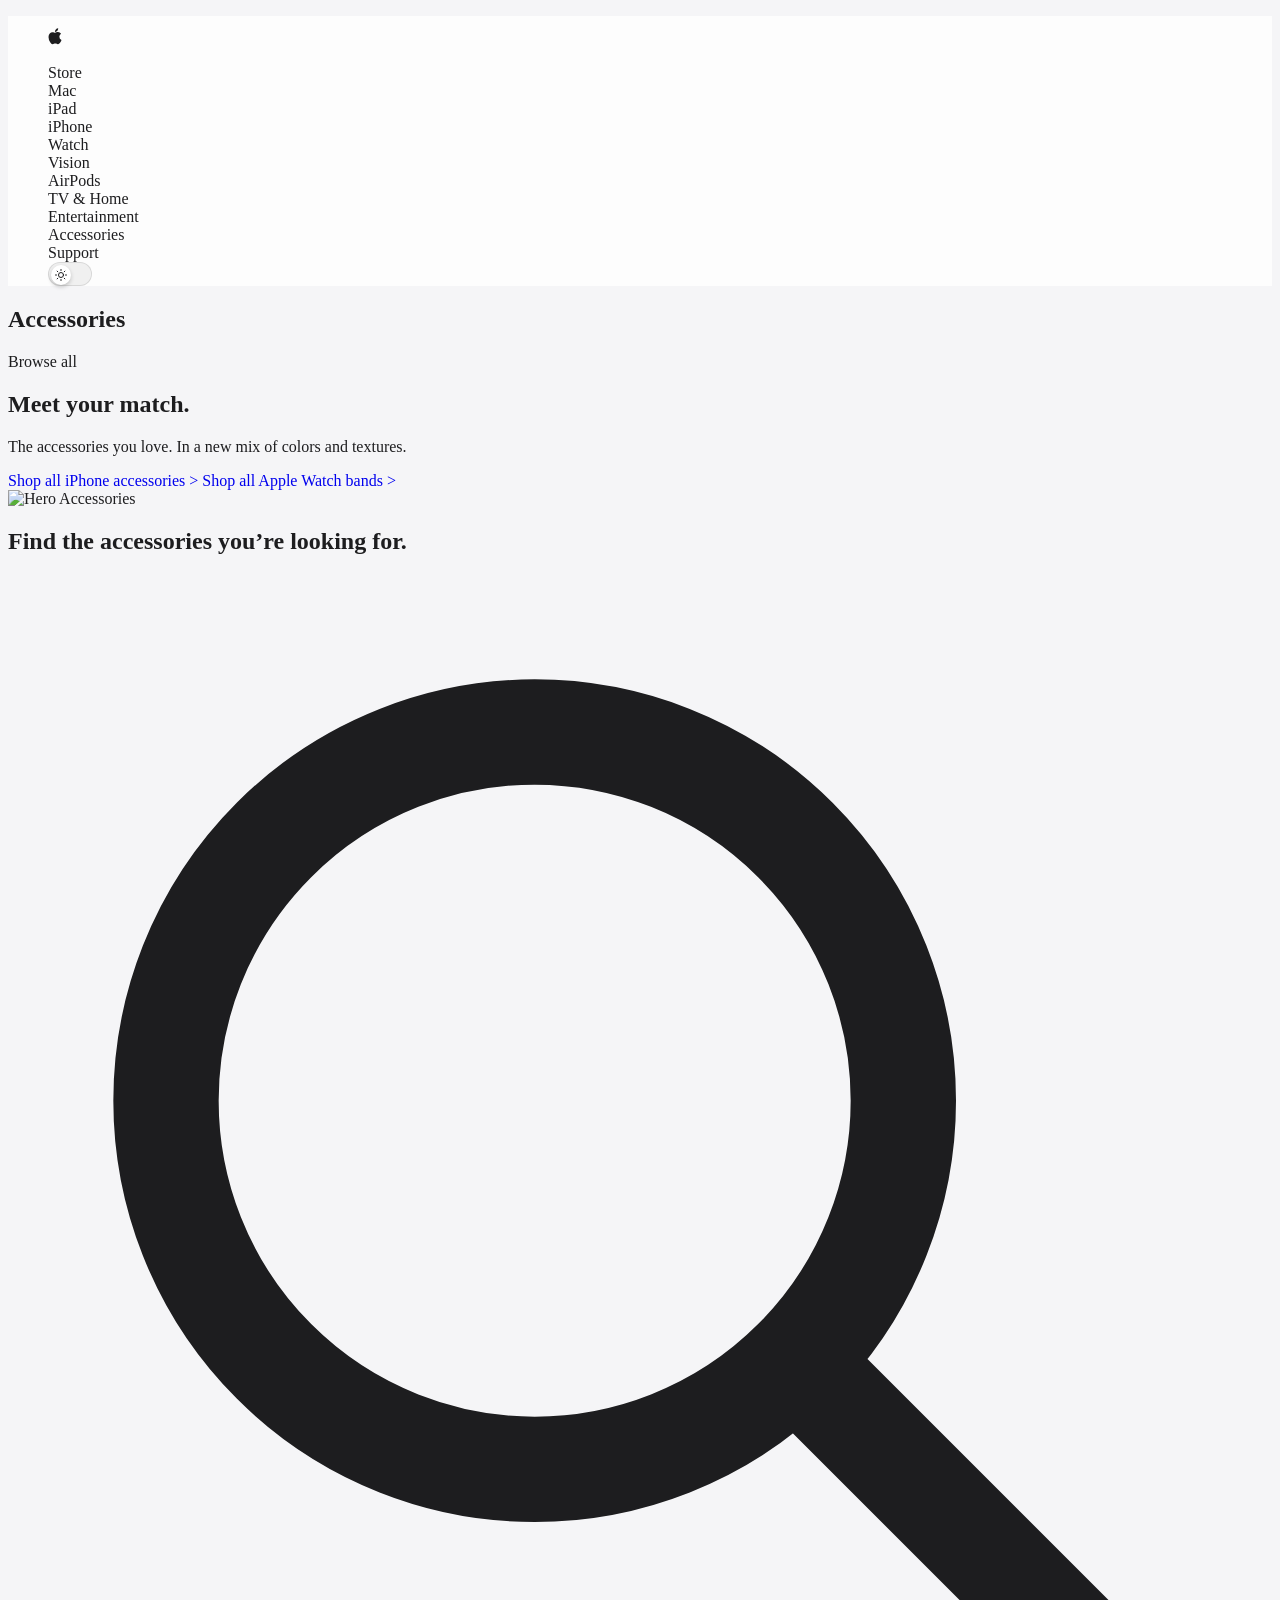
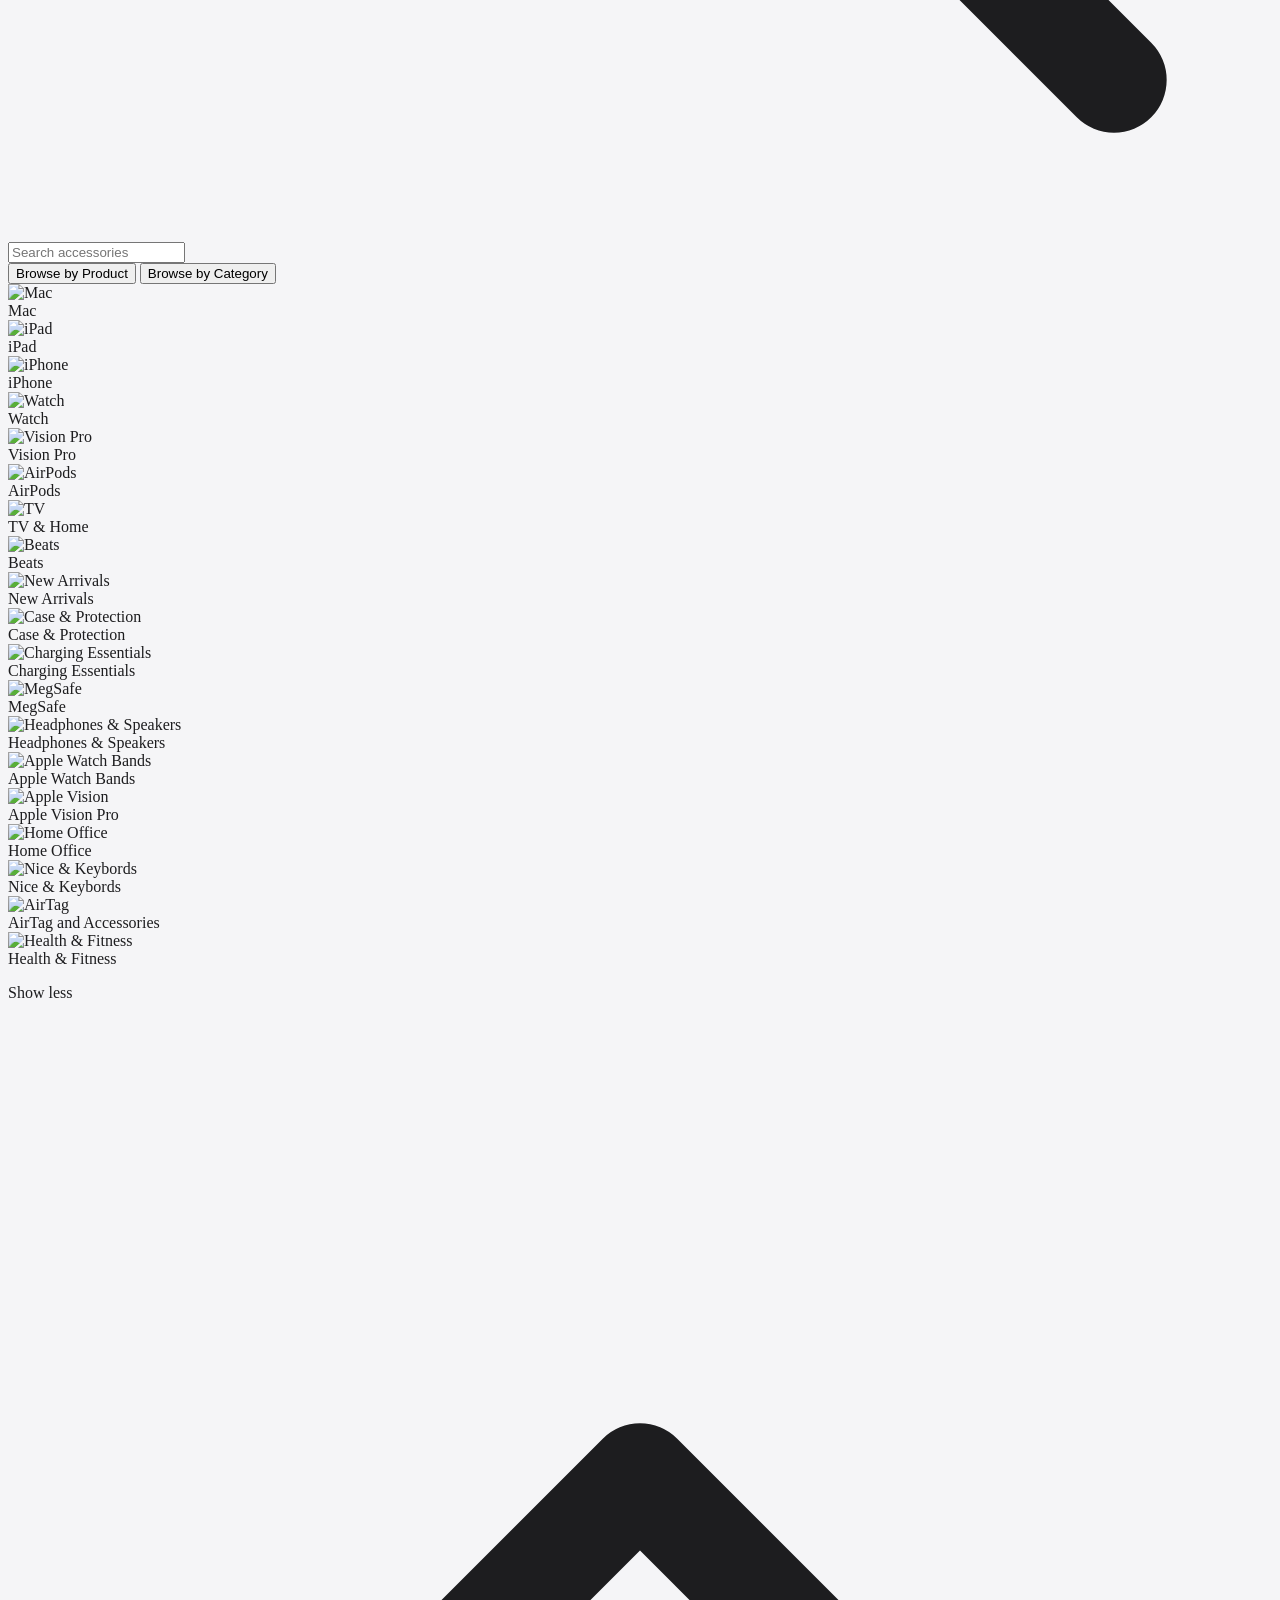
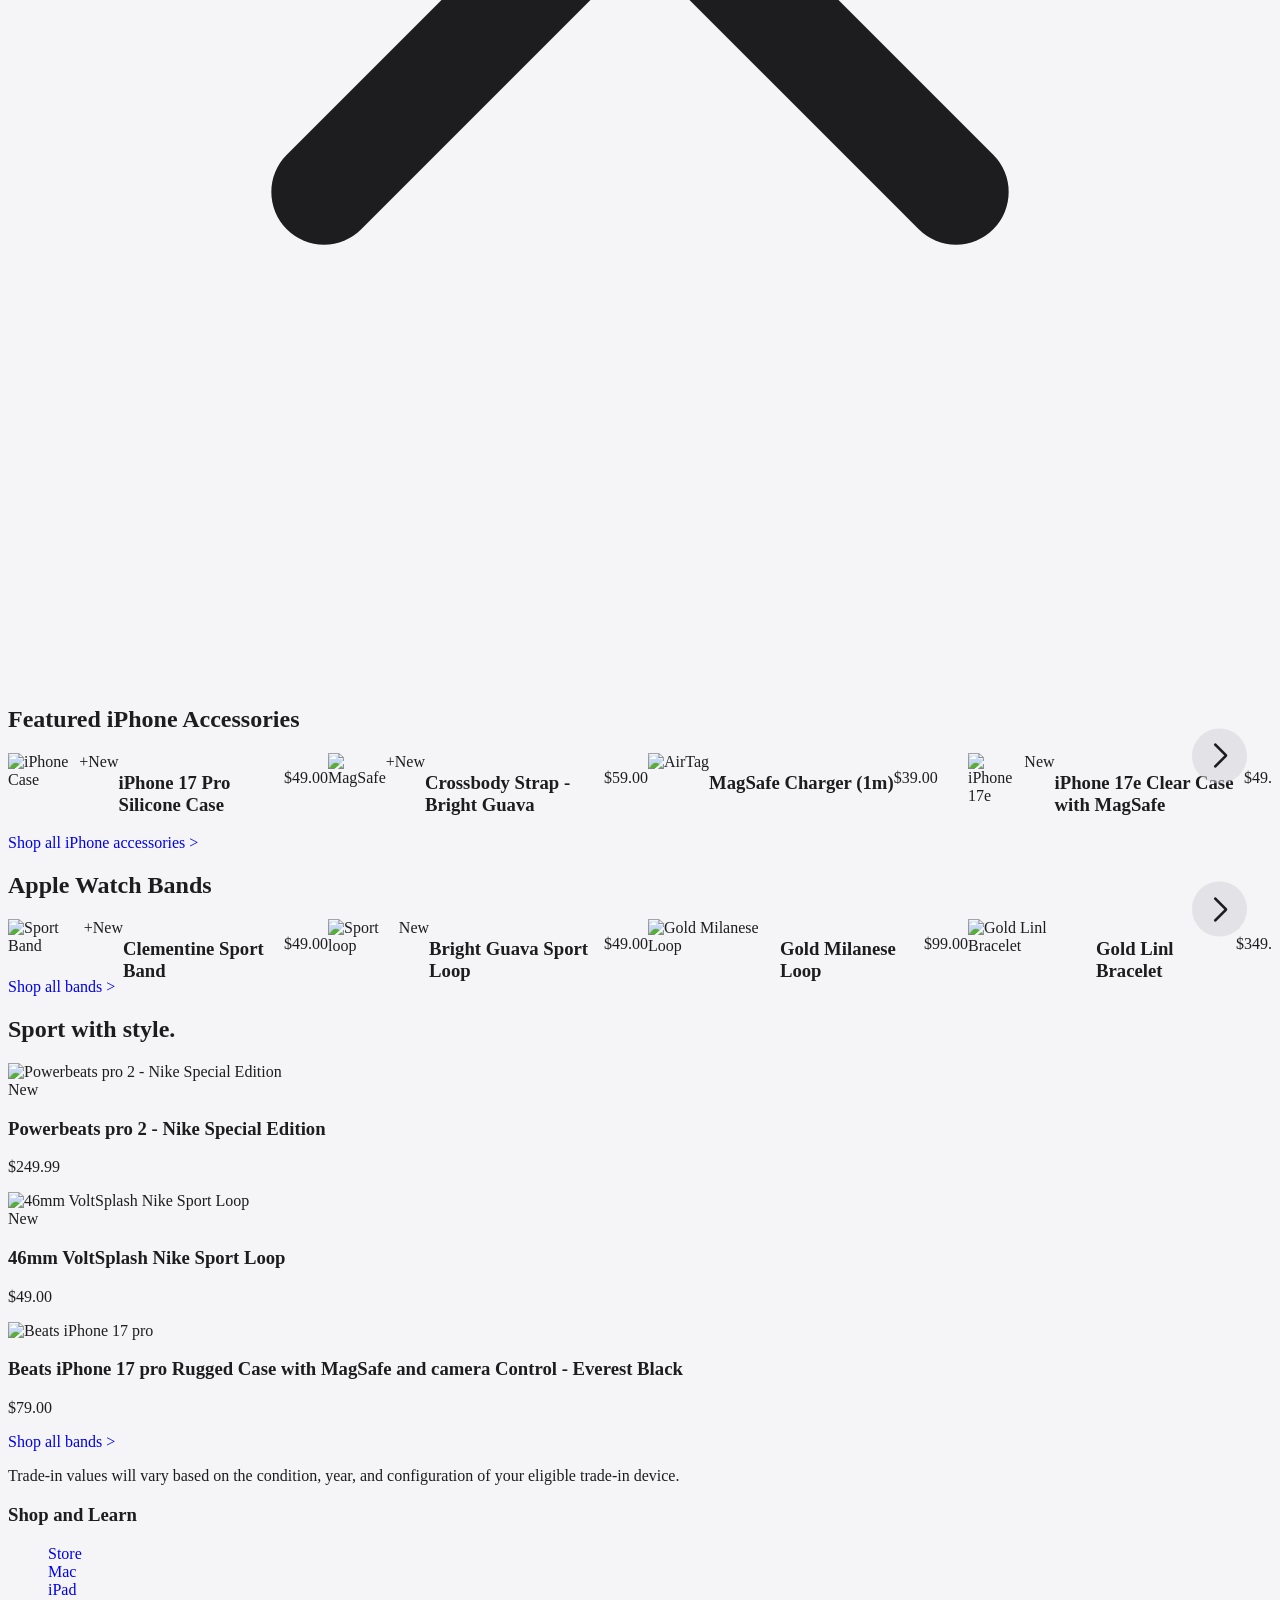
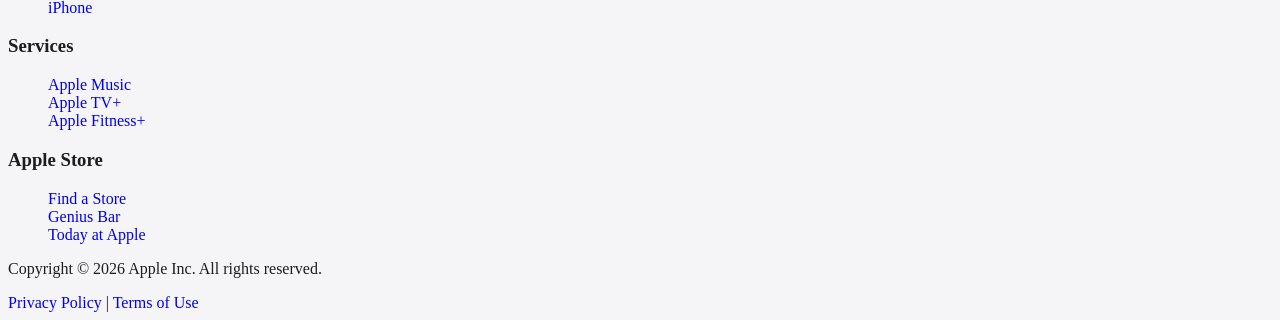
==== accessories.html @ 23962ef8 "Add accessories page" ====
<!-- Sara Ayyash -->
<!doctype html>
<html lang="en">
  <head>
    <meta charset="UTF-8" />
    <meta name="viewport" content="width=device-width, initial-scale=1.0" />
    <title>Apple Clone</title>
    <!-- Tailwind CSS CDN -->
    <script src="https://cdn.tailwindcss.com"></script>
    <script>
      tailwind.config = {
        theme: {
          extend: {
            colors: {
              "apple-blue": "#0066CC",
              "apple-blue-hover": "#0077ed",
              "apple-gray": "#1d1d1f",
              "apple-light-bg": "#fbfbfd",
              "apple-subtext": "#86868b",
              "apple-border": "#d2d2d7",
              "apple-link-dark": "#424245",
            },
            fontFamily: {
              sans: [
                "-apple-system",
                "BlinkMacSystemFont",
                "SF Pro Display",
                "Segoe UI",
                "sans-serif",
              ],
            },
            height: {
              hero: "650px",
              promo: "580px",
              carousel: "500px",
            },
          },
        },
      };
    </script>
    <!-- Custom CSS -->
    <link rel="stylesheet" href="assets/css/variables.css" />
    <link rel="stylesheet" href="assets/css/global.css" />
    <link rel="stylesheet" href="assets/css/header.css" />
    <!-- Swiper CSS -->
    <link rel="stylesheet" href="https://cdn.jsdelivr.net/npm/swiper@11/swiper-bundle.min.css"/>
    <link rel="stylesheet" href="assets/css/accessories.css" />
  </head>

  <body class="light-mode font-sans antialiased bg-apple-light-bg text-apple-gray">
    <!-- Header -->
    <header
      class="global-header fixed top-0 left-0 right-0 z-[9999] h-11 backdrop-blur-[20px] backdrop-saturate-[180%] border-b transition-colors duration-300"
    >
      <nav>
        <div class="max-w-[1024px] mx-auto px-5">
          <ul class="flex justify-between items-center h-11">
            <li>
              <a href="index.html" class="nav-link nav-icon logo">
                <svg viewBox="0 0 14 44" width="14" height="44">
                  <path
                    d="m13.0729 17.6825a3.61 3.61 0 0 0 -1.7248 3.0365 3.5132 3.5132 0 0 0 2.1379 3.2223 8.394 8.394 0 0 1 -1.0948 2.2618c-.6816.9812-1.3943 1.9623-2.4787 1.9623s-1.3633-.63-2.613-.63c-1.2187 0-1.6525.6507-2.644.6507s-1.6834-.9089-2.4787-2.0243a9.7842 9.7842 0 0 1 -1.6628-5.2776c0-3.0984 2.014-4.7405 3.9969-4.7405 1.0535 0 1.9314.6919 2.5924.6919.63 0 1.6112-.7333 2.8092-.7333a3.7579 3.7579 0 0 1 3.1604 1.5802zm-3.7284-2.8918a3.5615 3.5615 0 0 0 .8469-2.22 1.5353 1.5353 0 0 0 -.031-.32 3.5686 3.5686 0 0 0 -2.3445 1.2084 3.4629 3.4629 0 0 0 -.8779 2.1585 1.419 1.419 0 0 0 .031.2892 1.19 1.19 0 0 0 .2169.0207 3.0935 3.0935 0 0 0 2.1586-1.1368z"
                  />
                </svg>
              </a>
            </li>
            <li>
              <a
                href="store.html"
                class="nav-link text-xs opacity-80 hover:opacity-100"
                >Store</a
              >
            </li>
            <li class="hidden md:block" data-menu="mac">
              <a
                href="index.html"
                class="nav-link text-xs opacity-80 hover:opacity-100"
                >Mac</a
              >
            </li>
            <li class="hidden md:block" data-menu="ipad">
              <a
                href="index.html"
                class="nav-link text-xs opacity-80 hover:opacity-100"
                >iPad</a
              >
            </li>
            <li data-menu="iphone">
              <a
                href="iphone.html"
                class="nav-link text-xs opacity-80 hover:opacity-100"
                >iPhone</a
              >
            </li>
            <li class="hidden md:block" data-menu="watch">
              <a
                href="index.html"
                class="nav-link text-xs opacity-80 hover:opacity-100"
                >Watch</a
              >
            </li>
            <li class="hidden md:block" data-menu="vision">
              <a
                href="index.html"
                class="nav-link text-xs opacity-80 hover:opacity-100"
                >Vision</a
              >
            </li>
            <li class="hidden md:block" data-menu="airpods">
              <a
                href="index.html"
                class="nav-link text-xs opacity-80 hover:opacity-100"
                >AirPods</a
              >
            </li>
            <li class="hidden md:block" data-menu="tv">
              <a
                href="index.html"
                class="nav-link text-xs opacity-80 hover:opacity-100"
                >TV &amp; Home</a
              >
            </li>
            <li class="hidden md:block" data-menu="entertainment">
              <a
                href="index.html"
                class="nav-link text-xs opacity-80 hover:opacity-100"
                >Entertainment</a
              >
            </li>
            <li class="hidden md:block" data-menu="accessories">
              <a
                href="accessories.html"
                class="nav-link text-xs opacity-80 hover:opacity-100"
                >Accessories</a
              >
            </li>
            <li>
              <a
                href="support.html"
                class="nav-link text-xs opacity-80 hover:opacity-100"
                >Support</a
              >
            </li>
            <li class="nav-item">
              <button
                id="theme-toggle"
                class="theme-switch"
                aria-label="Toggle Theme"
              >
                <span class="switch-track">
                  <span class="switch-thumb">
                    <svg
                      class="icon-sun"
                      xmlns="http://www.w3.org/2000/svg"
                      width="12"
                      height="12"
                      viewBox="0 0 24 24"
                      fill="none"
                      stroke="currentColor"
                      stroke-width="2"
                      stroke-linecap="round"
                      stroke-linejoin="round"
                    >
                      <circle cx="12" cy="12" r="5" />
                      <line x1="12" y1="1" x2="12" y2="3" />
                      <line x1="12" y1="21" x2="12" y2="23" />
                      <line x1="4.22" y1="4.22" x2="5.64" y2="5.64" />
                      <line x1="18.36" y1="18.36" x2="19.78" y2="19.78" />
                      <line x1="1" y1="12" x2="3" y2="12" />
                      <line x1="21" y1="12" x2="23" y2="12" />
                      <line x1="4.22" y1="19.78" x2="5.64" y2="18.36" />
                      <line x1="18.36" y1="5.64" x2="19.78" y2="4.22" />
                    </svg>
                    <svg
                      class="icon-moon"
                      xmlns="http://www.w3.org/2000/svg"
                      width="12"
                      height="12"
                      viewBox="0 0 24 24"
                      fill="none"
                      stroke="currentColor"
                      stroke-width="2"
                      stroke-linecap="round"
                      stroke-linejoin="round"
                    >
                      <path
                        d="M21 12.79A9 9 0 1 1 11.21 3 7 7 0 0 0 21 12.79z"
                      />
                    </svg>
                  </span>
                </span>
              </button>
            </li>
          </ul>
        </div>
      </nav>
    </header>

    <!-- Mega Menu -->
    <div id="mega-menu" class="mega-menu-wrapper">
      <div class="mega-menu-inner">
        <!-- Mac -->
        <div id="menu-mac" class="menu-panel">
          <div class="menu-col">
            <p class="menu-label">Explore Mac</p>
            <a href="#" class="menu-link">MacBook Air</a>
            <a href="#" class="menu-link">MacBook Pro</a>
            <a href="#" class="menu-link">iMac</a>
            <a href="#" class="menu-link">Mac mini</a>
            <a href="#" class="menu-link">Mac Studio</a>
            <a href="#" class="menu-link">Mac Pro</a>
            <a href="#" class="menu-link">Displays</a>
          </div>
          <div class="menu-col">
            <p class="menu-label">Shop Mac</p>
            <a href="#" class="menu-link">Shop Mac</a>
            <a href="#" class="menu-link">Mac Accessories</a>
            <a href="#" class="menu-link">Apple Trade In</a>
            <a href="#" class="menu-link">Financing</a>
          </div>
          <div class="menu-col">
            <p class="menu-label">More from Mac</p>
            <a href="#" class="menu-link">macOS Sequoia</a>
            <a href="#" class="menu-link">Apple Silicon</a>
            <a href="#" class="menu-link">Mac Support</a>
          </div>
        </div>

        <!-- iPhone -->
        <div id="menu-iphone" class="menu-panel">
          <div class="menu-col">
            <p class="menu-label">Explore iPhone</p>
            <a href="#" class="menu-link">iPhone 16 Pro</a>
            <a href="#" class="menu-link">iPhone 16</a>
            <a href="#" class="menu-link">iPhone 15</a>
            <a href="#" class="menu-link">iPhone SE</a>
            <a href="#" class="menu-link">Compare Models</a>
          </div>
          <div class="menu-col">
            <p class="menu-label">Shop iPhone</p>
            <a href="#" class="menu-link">Shop iPhone</a>
            <a href="#" class="menu-link">iPhone Accessories</a>
            <a href="#" class="menu-link">Apple Trade In</a>
            <a href="#" class="menu-link">Carrier Deals</a>
            <a href="#" class="menu-link">Financing</a>
          </div>
          <div class="menu-col">
            <p class="menu-label">More from iPhone</p>
            <a href="#" class="menu-link">iOS 18</a>
            <a href="#" class="menu-link">Apple Intelligence</a>
            <a href="#" class="menu-link">iPhone Support</a>
            <a href="#" class="menu-link">Switch from Android</a>
          </div>
        </div>

        <!-- iPad -->
        <div id="menu-ipad" class="menu-panel">
          <div class="menu-col">
            <p class="menu-label">Explore iPad</p>
            <a href="#" class="menu-link">iPad Pro</a>
            <a href="#" class="menu-link">iPad Air</a>
            <a href="#" class="menu-link">iPad</a>
            <a href="#" class="menu-link">iPad mini</a>
            <a href="#" class="menu-link">Compare Models</a>
          </div>
          <div class="menu-col">
            <p class="menu-label">Shop iPad</p>
            <a href="#" class="menu-link">Shop iPad</a>
            <a href="#" class="menu-link">iPad Accessories</a>
            <a href="#" class="menu-link">Apple Trade In</a>
            <a href="#" class="menu-link">Financing</a>
          </div>
          <div class="menu-col">
            <p class="menu-label">More from iPad</p>
            <a href="#" class="menu-link">iPadOS 18</a>
            <a href="#" class="menu-link">Apple Pencil</a>
            <a href="#" class="menu-link">iPad Support</a>
          </div>
        </div>

        <!-- Watch -->
        <div id="menu-watch" class="menu-panel">
          <div class="menu-col">
            <p class="menu-label">Explore Watch</p>
            <a href="#" class="menu-link">Apple Watch Series 10</a>
            <a href="#" class="menu-link">Apple Watch Ultra 2</a>
            <a href="#" class="menu-link">Apple Watch SE</a>
            <a href="#" class="menu-link">Compare Models</a>
          </div>
          <div class="menu-col">
            <p class="menu-label">Shop Watch</p>
            <a href="#" class="menu-link">Shop Apple Watch</a>
            <a href="#" class="menu-link">Watch Accessories</a>
            <a href="#" class="menu-link">Apple Trade In</a>
          </div>
          <div class="menu-col">
            <p class="menu-label">More from Watch</p>
            <a href="#" class="menu-link">watchOS 11</a>
            <a href="#" class="menu-link">Apple Fitness+</a>
            <a href="#" class="menu-link">Watch Support</a>
          </div>
        </div>

        <!-- Vision -->
        <div id="menu-vision" class="menu-panel">
          <div class="menu-col">
            <p class="menu-label">Explore Vision</p>
            <a href="#" class="menu-link">Apple Vision Pro</a>
            <a href="#" class="menu-link">Accessories</a>
          </div>
          <div class="menu-col">
            <p class="menu-label">Shop Vision</p>
            <a href="#" class="menu-link">Shop Apple Vision Pro</a>
            <a href="#" class="menu-link">Demo Apple Vision Pro</a>
          </div>
          <div class="menu-col">
            <p class="menu-label">More from Vision</p>
            <a href="#" class="menu-link">visionOS 2</a>
            <a href="#" class="menu-link">Vision Pro Support</a>
          </div>
        </div>

        <!-- AirPods -->
        <div id="menu-airpods" class="menu-panel">
          <div class="menu-col">
            <p class="menu-label">Explore AirPods</p>
            <a href="#" class="menu-link">AirPods 4</a>
            <a href="#" class="menu-link">AirPods 4 with ANC</a>
            <a href="#" class="menu-link">AirPods Pro 2</a>
            <a href="#" class="menu-link">AirPods Max</a>
            <a href="#" class="menu-link">Compare Models</a>
          </div>
          <div class="menu-col">
            <p class="menu-label">Shop AirPods</p>
            <a href="#" class="menu-link">Shop AirPods</a>
            <a href="#" class="menu-link">AirPods Accessories</a>
          </div>
          <div class="menu-col">
            <p class="menu-label">More from AirPods</p>
            <a href="#" class="menu-link">Personalized Spatial Audio</a>
            <a href="#" class="menu-link">AirPods Support</a>
          </div>
        </div>

        <!-- TV & Home -->
        <div id="menu-tv" class="menu-panel">
          <div class="menu-col">
            <p class="menu-label">Explore TV &amp; Home</p>
            <a href="#" class="menu-link">Apple TV 4K</a>
            <a href="#" class="menu-link">HomePod</a>
            <a href="#" class="menu-link">HomePod mini</a>
          </div>
          <div class="menu-col">
            <p class="menu-label">Shop TV &amp; Home</p>
            <a href="#" class="menu-link">Shop TV &amp; Home</a>
            <a href="#" class="menu-link">TV &amp; Home Accessories</a>
          </div>
          <div class="menu-col">
            <p class="menu-label">More from TV &amp; Home</p>
            <a href="#" class="menu-link">Apple TV App</a>
            <a href="#" class="menu-link">tvOS 18</a>
            <a href="#" class="menu-link">Home App</a>
          </div>
        </div>

        <!-- Entertainment -->
        <div id="menu-entertainment" class="menu-panel">
          <div class="menu-col">
            <p class="menu-label">Explore Entertainment</p>
            <a href="#" class="menu-link">Apple One</a>
            <a href="#" class="menu-link">Apple TV+</a>
            <a href="#" class="menu-link">Apple Music</a>
            <a href="#" class="menu-link">Apple Arcade</a>
          </div>
          <div class="menu-col">
            <a href="#" class="menu-link mt-5">Apple Fitness+</a>
            <a href="#" class="menu-link">Apple News+</a>
            <a href="#" class="menu-link">Apple Podcasts</a>
            <a href="#" class="menu-link">Apple Books</a>
          </div>
        </div>

        <!-- Accessories -->
        <div id="menu-accessories" class="menu-panel">
          <div class="menu-col">
            <p class="menu-label">Shop Accessories</p>
            <a href="#" class="menu-link">Shop All Accessories</a>
            <a href="#" class="menu-link">Mac Accessories</a>
            <a href="#" class="menu-link">iPhone Accessories</a>
            <a href="#" class="menu-link">iPad Accessories</a>
          </div>
          <div class="menu-col">
            <a href="#" class="menu-link mt-5">Apple Watch Accessories</a>
            <a href="#" class="menu-link">AirPods Accessories</a>
            <a href="#" class="menu-link">Apple TV Accessories</a>
          </div>
        </div>
      </div>
    </div>
    <!-- Mega Menu Backdrop -->
    <div id="mega-menu-backdrop" class="fixed inset-0 z-[9997] hidden"></div>

    <main>
      <!--Hero : Accessories-->
      <div class="dark fixed top-12 left-5 w-full z-50 ">
        <div class="flex items-center justify-between py-4 max-w-[1024px] mx-auto px-8">
            <h2 class="text-lg font-semibold text-[#000]">Accessories</h2>
            <span class="text-xs text-gray-500 cursor-pointer">Browse all</span>
        </div>
     </div>
      <section class="flex flex-col md:flex-row items-center justify-between max-w-[1024px] pt-28 mx-auto px-5 dark">
        <div class="md:w-1/2 ">
          <h1 class="text-6xl font-bold text-apple-gray mb-6"> Meet your match.</h1>
          <p class="text-xl text-apple-gray mb-8 max-w-sm">The accessories you love. In a new mix of colors and textures.</p>
          <div class="space-y-3">
            <a href="#" class="text-apple-blue hover:underline block text-lg">Shop all iPhone accessories ></a >
            <a href="#" class="text-apple-blue hover:underline block text-lg">Shop all Apple Watch bands ></a>
          </div>
        </div>
      <div class="w-full aspect-[2/1] md:aspect-[2.5/1] pt-5">
        <img
            src="https://store.storeimages.cdn-apple.com/1/as-images.apple.com/is/aalp-accessories-header-202603?wid=2880&hei=960&fmt=png-alpha"
            alt="Hero Accessories"
            class="w-full h-full object-cover object-left transition-transform duration-700 hover:scale-105"
        />
        </div>
      </section>

      <!--Search : Accessories-->
      <section class="max-w-[1024px] mx-auto px-5 pt-12  text-center dark">
        <h2 class="text-3xl font-semibold mb-10 dark"> Find the accessories you’re looking for.</h2>
        <div class="relative max-w-xl mx-auto">
          <span class="absolute left-5 top-1/2 -translate-y-1/2 text-gray-400">
            <svg class="w-5 h-5" fill="none" stroke="currentColor"viewBox="0 0 24 24"  >
              <path stroke-linecap="round" stroke-linejoin="round"stroke-width="2"  d="m21 21-6-6m2-5a7 7 0 1 1-14 0 7 7 0 0 1 14 0z"/>
            </svg>
          </span>
          <input id="search-input" type="text" placeholder="Search accessories"
            class="w-full py-4 pl-14 pr-5 border-2 border-apple-border  rounded-2xl text-base focus:border-apple-blue  outline-none"
          />
        </div>

        <div class="max-w-[1024px] mx-auto px-5 dark">
         <div class="flex justify-center gap-10 mt-16 border-b border-gray-200">
            <button class="tab-btn pb-4 border-b-2 border-black font-semibold" data-target="products-panel">Browse by Product</button>
            <button class="tab-btn pb-4 text-gray-500 hover:text-black" data-target="categories-panel"> Browse by Category</button>
         </div>

        <div id="products-panel" class="tab-panel flex items-center justify-center gap-6 md:gap-10 flex-wrap py-12 max-w-[1200px] mx-auto px-5 dark">   
            <div class="flex flex-col items-center group cursor-pointer w-24">
                <div class="w-20 h-20 md:w-24 md:h-24 border border-gray-200 rounded-full flex items-center justify-center p-4 group-hover:border-blue-500 transition-all duration-300 bg-white">
                <img src="https://store.storeimages.cdn-apple.com/1/as-images.apple.com/is/icon-product-mac?wid=150&hei=150&fmt=png-alpha" alt="Mac" class="object-contain w-full h-full group-hover:scale-110 transition-transform">
                </div>
                <span class="text-[13px] font-medium mt-3 text-gray-900 group-hover:text-blue-600 text-center">Mac</span>
            </div>

            <div class="flex flex-col items-center group cursor-pointer w-24">
                <div class="w-20 h-20 md:w-24 md:h-24 border border-gray-200 rounded-full flex items-center justify-center p-4 group-hover:border-blue-500 transition-all duration-300 bg-white">
                <img src="https://store.storeimages.cdn-apple.com/1/as-images.apple.com/is/icon-product-ipad?wid=150&hei=150&fmt=png-alpha" alt="iPad" class="object-contain w-full h-full group-hover:scale-110 transition-transform">
                </div>
                <span class="text-[13px] font-medium mt-3 text-gray-900 group-hover:text-blue-600 text-center">iPad</span>
            </div>

            <div class="flex flex-col items-center group cursor-pointer w-24">
                <div class="w-20 h-20 md:w-24 md:h-24 border border-gray-200 rounded-full flex items-center justify-center p-4 group-hover:border-blue-500 transition-all duration-300 bg-white">
                <img src="https://store.storeimages.cdn-apple.com/1/as-images.apple.com/is/icon-product-iphone?wid=150&hei=150&fmt=png-alpha" alt="iPhone" class="object-contain w-full h-full group-hover:scale-110 transition-transform">
                </div>
                <span class="text-[13px] font-medium mt-3 text-gray-900 group-hover:text-blue-600 text-center">iPhone</span>
            </div>

            <div class="flex flex-col items-center group cursor-pointer w-24">
                <div class="w-20 h-20 md:w-24 md:h-24 border border-gray-200 rounded-full flex items-center justify-center p-4 group-hover:border-blue-500 transition-all duration-300 bg-white">
                <img src="https://store.storeimages.cdn-apple.com/1/as-images.apple.com/is/icon-product-watch?wid=150&hei=150&fmt=png-alpha" alt="Watch" class="object-contain w-full h-full group-hover:scale-110 transition-transform">
                </div>
                <span class="text-[13px] font-medium mt-3 text-gray-900 group-hover:text-blue-600 text-center">Watch</span>
            </div>

            <div class="flex flex-col items-center group cursor-pointer w-24">
                <div class="w-20 h-20 md:w-24 md:h-24 border border-gray-200 rounded-full flex items-center justify-center p-4 group-hover:border-blue-500 transition-all duration-300 bg-white">
                <img src="https://store.storeimages.cdn-apple.com/1/as-images.apple.com/is/icon-product-vision-pro?wid=150&hei=150&fmt=png-alpha" alt="Vision Pro" class="object-contain w-full h-full group-hover:scale-110 transition-transform">
                </div>
                <span class="text-[13px] font-medium mt-3 text-gray-900 group-hover:text-blue-600 text-center">Vision Pro</span>
            </div>

            <div class="flex-col items-center group cursor-pointer w-24">
                <div class="w-20 h-20 md:w-24 md:h-24 border border-gray-200 rounded-full flex items-center justify-center p-4 group-hover:border-blue-500 transition-all duration-300 bg-white">
                <img src="https://store.storeimages.cdn-apple.com/1/as-images.apple.com/is/icon-product-airpods?wid=150&hei=150&fmt=png-alpha" alt="AirPods" class="object-contain w-full h-full group-hover:scale-110 transition-transform">
                </div>
                <span class="text-[13px] font-medium mt-3 text-gray-900 group-hover:text-blue-600 text-center">AirPods</span>
            </div>

            <div id="products-extra" style="max-height: 500px;" class="is-open extra-content flex items-center justify-center gap-6 md:gap-10 flex-wrap overflow-hidden transition-all duration-700 ease-in-out opacity-1">
                <div class="flex flex-col items-center group cursor-pointer w-24">
                    <div class="w-20 h-20 md:w-24 md:h-24 border border-gray-200 rounded-full flex items-center justify-center p-4 bg-white">
                        <img src="https://store.storeimages.cdn-apple.com/1/as-images.apple.com/is/icon-product-tv?wid=150&hei=150&fmt=png-alpha" alt="TV">
                    </div>
                    <span class="text-[13px] font-medium mt-3 text-gray-900">TV & Home</span>
                </div>
                
                <div class="flex flex-col items-center group cursor-pointer w-24">
                    <div class="w-20 h-20 md:w-24 md:h-24 border border-gray-200 rounded-full flex items-center justify-center p-4 bg-white">
                        <img src="https://store.storeimages.cdn-apple.com/1/as-images.apple.com/is/icon-product-beats?wid=150&hei=150&fmt=png-alpha" alt="Beats">
                    </div>
                    <span class="text-[13px] font-medium mt-3 text-gray-900">Beats</span>
                </div>
            </div>

        </div>   

        <div id="categories-panel" class="tab-panel hidden flex items-center justify-center gap-6 md:gap-10 flex-wrap py-12 max-w-[1200px] mx-auto px-5 dark">   
            <div class="flex flex-col items-center group cursor-pointer w-24">
                <div class="w-20 h-20 md:w-24 md:h-24 border border-gray-200 rounded-full flex items-center justify-center p-4 group-hover:border-blue-500 transition-all duration-300 bg-white">
                <img src="https://store.storeimages.cdn-apple.com/1/as-images.apple.com/is/icon-category-new-arrivals?wid=150&hei=150&fmt=png-alpha&.v=MHJMNFZpZ2lNV2VpM0kvS3l0MmtMRUdHcytVTzRFUWw5OWR3R3hqMmNaZVZlWHF2VnFYLzRqRmtxUnJOQzhEQUNDMjdGUmVxdFdidVQvRGNMc2E5aTFxYUJZbXpaVCtKd0FGaHhjZm8vaW8" alt="New Arrivals" class="object-contain w-full h-full group-hover:scale-110 transition-transform">
                </div>
                <span class="text-[13px] font-medium mt-3 text-gray-900 group-hover:text-blue-600 text-center">New Arrivals</span>
            </div>

            <div class="flex flex-col items-center group cursor-pointer w-24">
                <div class="w-20 h-20 md:w-24 md:h-24 border border-gray-200 rounded-full flex items-center justify-center p-4 group-hover:border-blue-500 transition-all duration-300 bg-white">
                <img src="https://store.storeimages.cdn-apple.com/1/as-images.apple.com/is/icon-category-cases-protection?wid=150&hei=150&fmt=png-alpha&.v=S05kWmNGWE9hZDZaT1FKVFNuaGdVUGNlWmRlQmV1eS9BdHMrUE1wdll1UWJOVGRvSmtOWnlYeHFxVlI4RXc1QTAzOVFHb3N0MkVmS01ZcFh0d1Y4R2dVbSt5MGVNaVNPb3FSUHVrTzF4TVU" alt="Case & Protection" class="object-contain w-full h-full group-hover:scale-110 transition-transform">
                </div>
                <span class="text-[13px] font-medium mt-3 text-gray-900 group-hover:text-blue-600 text-center">Case & Protection</span>
            </div>

            <div class="flex flex-col items-center group cursor-pointer w-24">
                <div class="w-20 h-20 md:w-24 md:h-24 border border-gray-200 rounded-full flex items-center justify-center p-4 group-hover:border-blue-500 transition-all duration-300 bg-white">
                <img src="https://store.storeimages.cdn-apple.com/1/as-images.apple.com/is/icon-category-charging-essentials?wid=150&hei=150&fmt=png-alpha&.v=WUpwR3lUeSt6UHB5aVBSbXk2NWtCNlNtd2tFOGVVMldtdXlyNVZmaVV0WStvbUhZZVNlSWdNVThRenZVUVFBWnV5NVU0QmM2b3hmeWJWTTVtN1o5ZnVKbGxrdTJ1WWdEcE1mZ09PaGluazkrYWpGdS9XeFgvbS9ITnNYOEhYaG4" alt="Charging Essentials" class="object-contain w-full h-full group-hover:scale-110 transition-transform">
                </div>
                <span class="text-[13px] font-medium mt-3 text-gray-900 group-hover:text-blue-600 text-center">Charging Essentials</span>
            </div>

            <div class="flex flex-col items-center group cursor-pointer w-24">
                <div class="w-20 h-20 md:w-24 md:h-24 border border-gray-200 rounded-full flex items-center justify-center p-4 group-hover:border-blue-500 transition-all duration-300 bg-white">
                <img src="https://store.storeimages.cdn-apple.com/1/as-images.apple.com/is/icon-category-magsafe?wid=150&hei=150&fmt=png-alpha&.v=YUVSVU5YdW1relRQQWIyNy9ZTHVIeTljREFtUTNNT1R4UHNwTUszQXlVNmw2RnZyN09RVjJ1OHFNbzcxOVVOS04rMzlnZEQxaHdlaXpCUkhGR0pzVXJRdXNQaVFsakM4QlY3YXNXZWswMXM" alt="MegSafe" class="object-contain w-full h-full group-hover:scale-110 transition-transform">
                </div>
                <span class="text-[13px] font-medium mt-3 text-gray-900 group-hover:text-blue-600 text-center">MegSafe</span>
            </div>

            <div class="flex flex-col items-center group cursor-pointer w-24">
                <div class="w-20 h-20 md:w-24 md:h-24 border border-gray-200 rounded-full flex items-center justify-center p-4 group-hover:border-blue-500 transition-all duration-300 bg-white">
                <img src="https://store.storeimages.cdn-apple.com/1/as-images.apple.com/is/icon-category-audio-music?wid=150&hei=150&fmt=png-alpha&.v=QUNGdXFLUjhiNHR5MWwxZVBseG9YelNZaVoycWZ5ZmovNEhwRk00enpCWWdDQkFHeGZGdi93cGNaMUdBUklYN01iai8wMUhBVnQvOXhReVRnQWhPbnlJRkVTVm1FQ2xYWFFMbkJqMTltQkU" alt="Headphones & Speakers" class="object-contain w-full h-full group-hover:scale-110 transition-transform">
                </div>
                <span class="text-[13px] font-medium mt-3 text-gray-900 group-hover:text-blue-600 text-center">Headphones & Speakers</span>
            </div>

            <div class="flex-col items-center group cursor-pointer w-24">
                <div class="w-20 h-20 md:w-24 md:h-24 border border-gray-200 rounded-full flex items-center justify-center p-4 group-hover:border-blue-500 transition-all duration-300 bg-white">
                <img src="https://store.storeimages.cdn-apple.com/1/as-images.apple.com/is/icon-category-watch-bands?wid=150&hei=150&fmt=png-alpha&.v=djRrbVVSRUNpU1lxbmtSR1lLUCtCc1RacDlDbm1QSit3eG5adys2RnVMUWdDQkFHeGZGdi93cGNaMUdBUklYN01iai8wMUhBVnQvOXhReVRnQWhPbjZ0aGNHd21IazlUQnV3TWxCbFBDK2s" alt="Apple Watch Bands" class="object-contain w-full h-full group-hover:scale-110 transition-transform">
                </div>
                <span class="text-[13px] font-medium mt-3 text-gray-900 group-hover:text-blue-600 text-center">Apple Watch Bands</span>
            </div>

            <div id="categories-extra" style="max-height: 500px;" class="is-open extra-content flex items-center justify-center gap-6 md:gap-10 flex-wrap overflow-hidden transition-all duration-700 ease-in-out opacity-1">
                <div class="flex flex-col items-center group cursor-pointer w-24">
                    <div class="w-20 h-20 md:w-24 md:h-24 border border-gray-200 rounded-full flex items-center justify-center p-4 bg-white">
                        <img src="https://store.storeimages.cdn-apple.com/1/as-images.apple.com/is/icon-product-vision-pro?wid=150&hei=150&fmt=png-alpha&.v=M09HTFZmR2pRK1FCbU5LM2krbkhSVUl6ZnNBazJaeVllZlRsQWU1UVBaSlNmeXM3TEZ3V05LSWVXNHUyemFMeGVsZlBCTGNZaVh1dEVyMGlqVFI1QUlFUmx2ckUzVEpOQjJsK2ZocGhubUk" alt="Apple Vision">
                    </div>
                    <span class="text-[13px] font-medium mt-3 text-gray-900">Apple Vision Pro</span>
                </div>
                
                <div class="flex flex-col items-center group cursor-pointer w-24">
                    <div class="w-20 h-20 md:w-24 md:h-24 border border-gray-200 rounded-full flex items-center justify-center p-4 bg-white">
                        <img src="https://store.storeimages.cdn-apple.com/1/as-images.apple.com/is/icon-category-house-wifi?wid=150&hei=150&fmt=png-alpha&.v=L3dPNTNBSnRRYUlUa3ljTENLSTFrTVo1WVpMaEFjZ2daaDl4cCtJdyt6QXdWQTN3S1NSZDJDZlRHS2I5VmQ0dGF2UFNqNEdyVTlvVHg0SWswWTRzYnhXZmdGbDlPQkxBQXNNNlVrR2trdDA" alt="Home Office">
                    </div>
                    <span class="text-[13px] font-medium mt-3 text-gray-900">Home Office</span>
                </div>

                <div class="flex flex-col items-center group cursor-pointer w-24">
                    <div class="w-20 h-20 md:w-24 md:h-24 border border-gray-200 rounded-full flex items-center justify-center p-4 bg-white">
                        <img src="https://store.storeimages.cdn-apple.com/1/as-images.apple.com/is/icon-category-mice-keyboards?wid=150&hei=150&fmt=png-alpha&.v=VFY4M2wzcXVod3JJNHdnUnkzM0gwZ0tIdHFLdFJEUkxjWi9MQ09JVnBNdTA1VFJaK01HeGQ3RHU3cnhkQUxaSTdvSGFYRHZNc0laMlJVcTFTTTlCeTRFQVZkaFpFeUdPT3JFNWszWHVVelk" alt="Nice & Keybords">
                    </div>
                    <span class="text-[13px] font-medium mt-3 text-gray-900">Nice & Keybords</span>
                </div>

                 <div class="flex flex-col items-center group cursor-pointer w-24">
                    <div class="w-20 h-20 md:w-24 md:h-24 border border-gray-200 rounded-full flex items-center justify-center p-4 bg-white">
                        <img src="https://store.storeimages.cdn-apple.com/1/as-images.apple.com/is/icon-category-airtag?wid=150&hei=150&fmt=png-alpha&.v=WVRPR082VlVOVmNHc2dpaWNxU0RzTFdwM2NjYVprVDN6bjN3dkV0SUFlbjZIZEhwL3dSa1M5SklOclQ1RHBiT05pMUFURjRFZ1JzbDY3cUdiaG5SZEFSOWRMNW1pNnV0czhnSVZFWFJ4cjQ" alt="AirTag">
                    </div>
                    <span class="text-[13px] font-medium mt-3 text-gray-900">AirTag and Accessories</span>
                </div>

                 <div class="flex flex-col items-center group cursor-pointer w-24">
                    <div class="w-20 h-20 md:w-24 md:h-24 border border-gray-200 rounded-full flex items-center justify-center p-4 bg-white">
                        <img src="https://store.storeimages.cdn-apple.com/1/as-images.apple.com/is/icon-category-health-fitness?wid=150&hei=150&fmt=png-alpha&.v=Vmk5SEc0dHZqTTNCUnhpbVA2cUVKcnJXQ0hzV29VQ0xhSVREdWR4MmRxTzA1VFJaK01HeGQ3RHU3cnhkQUxaSXg2bitObzZwQzk4cEorV1dZdzhIa3dTY25sdFUrWDZZNzVBRXdkMXY4dzg" alt="Health & Fitness">
                    </div>
                    <span class="text-[13px] font-medium mt-3 text-gray-900">Health & Fitness</span>
                </div>
            </div>

        </div>  

       <div id="toggle-items-btn" class="max-w-[1024px] mx-auto px-5 py-10 flex items-center gap-2 cursor-pointer">
          <div class="flex-grow h-[1px] bg-gray-200"></div>
          <p class="text-m font-medium text-apple-blue flex items-center gap-2">
            <span id="btn-text">Show less</span> 
            <svg id="arrow-icon" 
            class="w-4 h-4 text-apple-blue transition-transform duration-700 ease-in-out" 
            viewBox="0 0 24 24" fill="none"  stroke="currentColor"  stroke-width="2" stroke-linecap="round" stroke-linejoin="round">
            <path d="m18 15-6-6-6 6"/>
           </svg>
          </p>
          <div class="flex-grow h-[1px] bg-gray-200"></div> 
      </div>
      </div>
      </section>
        
      <!-- Featured iPhone Accessories -->
      <section class="swiper mySwiper max-w-[1024px] pb-14 mx-auto relative dark">
        <div class="text-center mb-12">
            <h2 class="text-4xl md:text-5xl text-apple-gray font-semibold tracking-tight">Featured iPhone Accessories</h2>
        </div>

        <div class="swiper-wrapper flex items-center md:items-stretch flex-row  gap-6">
           <div class="swiper-slide mr-0 bg-apple-light-bg rounded-xl p-5 flex flex-col items-center group/card">
            <div class=" flex items-center justify-center">
                <img src="https://store.storeimages.cdn-apple.com/1/as-images.apple.com/is/MHW04?wid=532&hei=582&fmt=png-alpha&.v=d0djMWdpRmQxQlNMVnRYY2ZnY2xnUUhqc0NvK2RZTVd5TWVhUDFuQlo0M1FwWjlSbE1lUlFJc1Y5RCtEdkFRbVdtMElqcENQeXU4c21YNjUxMWxoTXc" 
                    alt="iPhone Case" 
                    class="object-contain h-full group-hover/card:scale-105 transition-transform duration-500">
            </div>
            
            <div class="flex gap-1 mb-5">
                <span class="w-3 h-3 rounded-full bg-[#f87c7c] border border-black/5"></span>
                <span class="w-3 h-3 rounded-full bg-[#fef3c7] border border-black/5"></span>
                <span class="w-3 h-3 rounded-full bg-[#EFF69B] border border-black/5"></span>
                <span class="w-3 h-3 rounded-full bg-[#343F4C] border border-black/5"></span>
                <span class="w-3 h-3 rounded-full bg-[#B87053] border border-black/5"></span>
                <span class="w-3 h-3 rounded-full bg-[#675F79] border border-black/5"></span>
                <span class="text-sm text-apple-gray font-bold leading-3">+</span>
            </div>

            <span class="text-[#bf4800] text-sm font-bold mb-2">New</span>
            <h3 class="font-semibold text-center text-apple-gray leading-tight mb-2 px-6">
                iPhone 17 Pro Silicone Case 
            </h3>
            <p class="text-sm text-apple-gray mt-auto">$49.00</p>
           </div>

            <div class="swiper-slide  p-5 bg-apple-light-bg rounded-xl flex flex-col items-center group/card">
            <div class="flex items-center justify-center">
                <img src="https://store.storeimages.cdn-apple.com/1/as-images.apple.com/is/MHYX4?wid=532&hei=582&fmt=png-alpha&.v=dEtBeEVIaTMzc3hFNmQ5aEpmTloxZ0hqc0NvK2RZTVd5TWVhUDFuQlo0MDZLa0ZhcGhyM3hZZHkxT051RDA2d21kT1hCTDRBV1Z2MHFvcUcvQkFCM0E" 
                    alt="MagSafe" 
                    class="object-contain h-full group-hover/card:scale-105 transition-transform duration-500">
            </div>
            <div class="flex gap-1 mb-5">
                <span class="w-3 h-3 rounded-full bg-[#fef3c7] border border-black/5"></span>
                <span class="w-3 h-3 rounded-full bg-[#f87c7c] border border-black/5"></span>    
                <span class="w-3 h-3 rounded-full bg-[#EFF69B] border border-black/5"></span>
                <span class="w-3 h-3 rounded-full bg-[#343F4C] border border-black/5"></span>
                <span class="w-3 h-3 rounded-full bg-[#CDD9E2] border border-black/5"></span>
                <span class="w-3 h-3 rounded-full bg-[#F5F5F7] border border-black/5"></span>
                <span class="text-sm text-apple-gray font-bold leading-3">+</span>
            </div>

            <span class="text-[#bf4800] text-sm font-bold ">New</span>
            <h3 class="font-semibold text-center text-apple-gray leading-tight mb-2 px-6 mt-2">
               Crossbody Strap - Bright Guava
            </h3>
            <p class="text-sm text-apple-gray mt-auto">$59.00</p>
            </div>

            <div class="swiper-slide p-5 bg-apple-light-bg rounded-xl  flex flex-col items-center group/card">
            <div class="flex items-center justify-center mb-12">
                <img src="https://store.storeimages.cdn-apple.com/1/as-images.apple.com/is/MGD74?wid=532&hei=582&fmt=png-alpha&.v=Nm9pdHNQWlpqeUxJK05lY2hoUkdzZ0hqc0NvK2RZTVd5TWVhUDFuQlo0MzNKK09jOHUreEYvZnpSQUVFYUZBZnpxVmhFdC9yK2RzT3FKL1lsOVpPbVE" 
                    alt="AirTag" 
                    class="object-contain h-full group-hover/card:scale-105 transition-transform duration-500">
            </div>
            <h3 class="font-semibold text-center text-apple-gray leading-tight mb-2 px-6 mt-3">
                MagSafe Charger (1m)
            </h3>
            <p class="text-sm text-apple-gray mt-auto">$39.00</p>
            </div>

            <div class="swiper-slide  p-5 bg-apple-light-bg rounded-xl  flex flex-col items-center group/card">
            <div class="flex items-center justify-center mb-6">
                <img src="https://store.storeimages.cdn-apple.com/1/as-images.apple.com/is/MHWC4?wid=532&hei=582&fmt=png-alpha&.v=VFRpOStvSmwxZlpXZnVuRnY5Q1pMZ0hqc0NvK2RZTVd5TWVhUDFuQlo0MTlvNm5sMVp5bE5oMWFJT0dVaytGcnJmWFZCLzNEcHQwRFNWUTNWaFBJZGc" 
                    alt="iPhone 17e" 
                    class="object-contain h-full group-hover/card:scale-105 transition-transform duration-500">
            </div>
            <span class="text-[#bf4800] text-sm font-bold mb-2">New</span>
            <h3 class="font-semibold text-center text-apple-gray leading-tight mb-2 px-6">
                iPhone 17e Clear Case with MagSafe
            </h3>
            <p class="text-sm text-apple-gray mt-auto">$49.00</p>
            </div>

           <div class="swiper-slide  p-5 bg-apple-light-bg rounded-xl flex flex-col items-center group/card">
            <div class="flex items-center justify-center mb-12">
                <img src="https://store.storeimages.cdn-apple.com/1/as-images.apple.com/is/MWVV3?wid=532&hei=582&fmt=png-alpha&.v=V2M0KytQQ2JqaGhIV1hQNW95R0tFUUhqc0NvK2RZTVd5TWVhUDFuQlo0MEU1TlFBeVduZEoydzN2b3BiWVlHN2lwT21qT1NDNGgrVFE2SFNpUm1NUlE" 
                    alt="Power Adapter" 
                    class="object-contain h-full group-hover/card:scale-105 transition-transform duration-500">
            </div>
            <h3 class="font-semibold text-center text-apple-gray leading-tight mb-2 px-6 mt-2">
              20W USB-C Power Adapter
            </h3>
            <p class="text-sm text-apple-gray mt-auto">$19.00</p>
            </div>

            <div class="swiper-slide p-5 bg-apple-light-bg rounded-xl  flex flex-col items-center group/card">
            <div class="flex items-center justify-center mb-12">
                <img src="https://store.storeimages.cdn-apple.com/1/as-images.apple.com/is/MGKN4?wid=532&hei=582&fmt=png-alpha&.v=T0lOcnNHdkZoVHZXUE1wQk9tZ1A4d0hqc0NvK2RZTVd5TWVhUDFuQlo0M0NzdzNDT1N4VEJGYnliSWtxOW1wYWxkajZ1cGQ5WVZidWhPak1Ga21BOGc" 
                    alt="AirTag" 
                    class="object-contain h-full group-hover/card:scale-105 transition-transform duration-500">
            </div>
            <h3 class="font-semibold text-center text-apple-gray leading-tight mb-2 px-6 mt-3">
                40W Dynamic Power Adapter with 60W Max
            </h3>
            <p class="text-sm text-apple-gray mt-auto">$39.00</p>
            </div>
           
            <div class="swiper-slide  p-5 bg-apple-light-bg rounded-xl flex flex-col items-center group/card">
            <div class="flex items-center justify-center ">
                <img src="https://store.storeimages.cdn-apple.com/1/as-images.apple.com/is/MGF94?wid=532&hei=582&fmt=png-alpha&.v=NHVHbTRuTXNCZ2YyMFpQQzliQWUrZ0hqc0NvK2RZTVd5TWVhUDFuQlo0MTl4TEdnL1N0R09CKzNaY2RTOWdUMjZXNFI5THd4Z01LM1VpUzd0TFNGaVE" 
                    alt=" iPhone 17 Pro Max" 
                    class="object-contain h-full group-hover/card:scale-105 transition-transform duration-500">
            </div>
            <div class="flex gap-1 mb-5">
                <span class="w-3 h-3 rounded-full bg-[#4E5467] border border-black/5"></span>
                <span class="w-3 h-3 rounded-full bg-[#74667B] border border-black/5"></span>    
                <span class="w-3 h-3 rounded-full bg-[#5C5C5C] border border-black/5"></span>
                <span class="w-3 h-3 rounded-full bg-[#8E5562] border border-black/5"></span>
                <span class="w-3 h-3 rounded-full bg-[#5C7144] border border-black/5"></span>
            </div>

            <h3 class="font-semibold text-center text-apple-gray leading-tight mb-2 px-6 mt-6">
               iPhone 17 Pro Max TechWoven Case with MegaSafe - Blue
            </h3>
            <p class="text-sm text-apple-gray mt-auto">$59.00</p>
            </div>
           
        </div>

        <div class="swiper-button-next absolute custom-arrow hidden md:flex"></div>
        <div class="swiper-button-prev absolute custom-arrow hidden md:flex"></div>

        <div class="text-center my-8">
          <a href="#" class="text-apple-blue hover:underline text-lg">Shop all iPhone accessories ></a>
        </div>
        </section>

      <!--Apple Watch Bands -->
        <section class="swiper mySwiper max-w-[1024px] pb-14 mx-auto relative dark">
        <div class="text-center mb-12">
            <h2 class="text-4xl md:text-5xl text-apple-gray font-semibold tracking-tight">Apple Watch Bands</h2>
        </div>

        <div class="swiper-wrapper flex items-center md:items-stretch flex-row  gap-6">
          <div class="swiper-slide p-5 bg-apple-light-bg rounded-xl flex flex-col items-center group/card">
            <div class=" flex items-center justify-center">
                <img src="https://store.storeimages.cdn-apple.com/1/as-images.apple.com/is/MHYK4ref?wid=532&hei=582&fmt=png-alpha&.v=T0k2ZVhPeVJLeUtDa3JwNlZHN215Rkxrd3NRTzUwSGh2QVAzV3JWV0JLY0lJMFpLdCtUemUzUEVLOWMwUTQ0Vm9PSVQzejFVM0F6OEpkQkpSNGEzTUE" 
                    alt="Sport Band" 
                    class="object-contain h-full group-hover/card:scale-105 transition-transform duration-500">
            </div>
            
            <div class="flex gap-1 mb-5">
                <span class="w-3 h-3 rounded-full bg-[#F3DFDD] border border-black/5"></span>
                <span class="w-3 h-3 rounded-full bg-[#FF8A58] border border-black/5"></span>
                <span class="w-3 h-3 rounded-full bg-[#FF6E70] border border-black/5"></span>
                <span class="w-3 h-3 rounded-full bg-[#5D6974] border border-black/5"></span>
                <span class="w-3 h-3 rounded-full bg-[#F2ECE6] border border-black/5"></span>
                <span class="w-3 h-3 rounded-full bg-[#3E3F40] border border-black/5"></span>
                <span class="text-sm text-apple-gray font-bold leading-3">+</span>
            </div>

            <span class="text-[#bf4800] text-sm font-bold mb-2">New</span>
            <h3 class="font-semibold text-center text-apple-gray leading-tight mb-2 px-6">
                Clementine Sport Band
            </h3>
            <p class="text-sm text-apple-gray mt-auto">$49.00</p>
           </div>

            <div class="swiper-slide  p-5 bg-apple-light-bg rounded-xl flex flex-col items-center group/card">
            <div class="flex items-center justify-center">
                <img src="https://store.storeimages.cdn-apple.com/1/as-images.apple.com/is/MHYW4?wid=532&hei=582&fmt=png-alpha&.v=VkVCc0MyaVhYdU1MNC83U0xvM0NaZ0hqc0NvK2RZTVd5TWVhUDFuQlo0MlhBTjlUZDYzNDR5RnVuNlp3TVhrbW8rSnRhVEZ6d0t0RlFJdzY2WXBRV3c" 
                    alt="Sport loop" 
                    class="object-contain h-full group-hover/card:scale-105 transition-transform duration-500">
            </div>
            <div class="flex gap-1 mb-5">
                <span class="w-3 h-3 rounded-full bg-[#E48490] border border-black/5"></span>
                <span class="w-3 h-3 rounded-full bg-[#B8AFAA] border border-black/5"></span>    
                <span class="w-3 h-3 rounded-full bg-[#EFF69B] border border-black/5"></span>
                <span class="w-3 h-3 rounded-full bg-[#DEA282] border border-black/5"></span>
                <span class="w-3 h-3 rounded-full bg-[#54555F] border border-black/5"></span>
                <span class="w-3 h-3 rounded-full bg-[#595556] border border-black/5"></span>
            </div>

            <span class="text-[#bf4800] text-sm font-bold ">New</span>
            <h3 class="font-semibold text-center text-apple-gray leading-tight mb-2 px-6 mt-2">
               Bright Guava Sport Loop
            </h3>
            <p class="text-sm text-apple-gray mt-auto">$49.00</p>
            </div>

            <div class="swiper-slide  p-5 bg-apple-light-bg rounded-xl flex flex-col items-center group/card">
            <div class="flex items-center justify-center ">
                <img src="https://store.storeimages.cdn-apple.com/1/as-images.apple.com/is/MGJ44ref?wid=532&hei=582&fmt=png-alpha&.v=S3RjMi9OTkFoVDRzeTN3YzIvTXFKVkxrd3NRTzUwSGh2QVAzV3JWV0JLZGQwTDBLMkk4Njh0VnFzYlpXWjZhZmFoemhWb09hT1BmQWVFdjBsbWR2cEE" 
                    alt="Gold Milanese Loop" 
                    class="object-contain h-full group-hover/card:scale-105 transition-transform duration-500">
            </div>
             <div class="flex gap-1 mb-5">
                <span class="w-3 h-3 rounded-full bg-[#7E766E] border border-black/5"></span>
                <span class="w-3 h-3 rounded-full bg-[#8A7460] border border-black/5"></span>    
                <span class="w-3 h-3 rounded-full bg-[#4A4644] border border-black/5"></span>
            </div>
            <h3 class="font-semibold text-center text-apple-gray leading-tight mb-2 px-6 mt-6">
               Gold Milanese Loop
            </h3>
            <p class="text-sm text-apple-gray mt-auto">$99.00</p>
            </div>

            <div class="swiper-slide  p-5 bg-apple-light-bg rounded-xl flex flex-col items-center group/card">
            <div class="flex items-center justify-center ">
                <img src="https://store.storeimages.cdn-apple.com/1/as-images.apple.com/is/MXMC3?wid=532&hei=582&fmt=png-alpha&.v=S1VIaUw3TVVWZDM1U0dRaG55NkxBUUhqc0NvK2RZTVd5TWVhUDFuQlo0MjNrTGtNYnVKWG5haEQzNFkxWEVjODhYcVliKzRpbjZEM1I5RjY4TGd1RUE" 
                    alt="Gold Linl Bracelet" 
                    class="object-contain h-full group-hover/card:scale-105 transition-transform duration-500">
            </div>
             <div class="flex gap-1 mb-5">
                <span class="w-3 h-3 rounded-full bg-[#8A827A] border border-black/5"></span>
                <span class="w-3 h-3 rounded-full bg-[#8A7460] border border-black/5"></span>    
                <span class="w-3 h-3 rounded-full bg-[#4A4644] border border-black/5"></span>
            </div>
            <h3 class="font-semibold text-center text-apple-gray leading-tight mb-2 px-6 mt-6">
               Gold Linl Bracelet
            </h3>
            <p class="text-sm text-apple-gray mt-auto">$349.00</p>
            </div>

             <div class="swiper-slide p-5 bg-apple-light-bg rounded-xl flex flex-col items-center group/card">
            <div class="flex items-center justify-center ">
                <img src="https://store.storeimages.cdn-apple.com/1/as-images.apple.com/is/MHXR4?wid=532&hei=582&fmt=png-alpha&.v=akhiaklhN24xME04MzkrdkFCY3V0Z0hqc0NvK2RZTVd5TWVhUDFuQlo0Mk9ZaWRTa21nZVllb2xTOGM4SWlyeHVFaTBGUlVtQm9tV3JpcjM3c0d6UXc" 
                    alt="Apple Watch" 
                    class="object-contain h-full group-hover/card:scale-105 transition-transform duration-500">
            </div>
             <div class="flex gap-1 mb-5">
                <span class="w-3 h-3 rounded-full bg-[#8A827A] border border-black/5"></span>
                <span class="w-3 h-3 rounded-full bg-[#B42E25] border border-black/5"></span>    
                <span class="w-3 h-3 rounded-full bg-[#4A4644] border border-black/5"></span>
            </div>
             <span class="text-[#bf4800] text-sm font-bold ">New</span>
            <h3 class="font-semibold text-center text-apple-gray leading-tight mb-2 px-6 mt-2">
               Apple Watch Hermes 
            </h3>
            <p class="text-sm text-apple-gray mt-auto">$449.00</p>
            </div>
        </div>

        <div class="swiper-button-next absolute custom-arrow hidden md:flex"></div>
        <div class="swiper-button-prev absolute custom-arrow hidden md:flex"></div>

        <div class="text-center my-8">
            <a href="#" class="text-apple-blue hover:underline text-lg">Shop all bands ></a>
        </div>
        </section>

        <!--Sport with style. -->
        <section class="max-w-[1024px] mx-auto px-5 md:px-12 pb-16 relative  dark">
        <div class="text-center mb-12">
            <h2 class="text-4xl md:text-5xl text-apple-gray font-semibold tracking-tight">Sport with style.</h2>
        </div>
        <div class="flex items-center md:items-stretch flex-col md:flex-row gap-5 pb-2">
          <div class="w-[450px] bg-apple-light-bg rounded-xl p-5 flex flex-col items-center group/card">
            <div class=" flex items-center justify-center mb-8">
                <img src="https://store.storeimages.cdn-apple.com/1/as-images.apple.com/is/MJ2D4?wid=532&hei=582&fmt=png-alpha&.v=VWRSMDBhY000M2hjS3JJcXQ4S1ZjQUhqc0NvK2RZTVd5TWVhUDFuQlo0M1VpaVAydWVEWFN6TWVtVkJoY0VLakRtRjFKanU0YzNocVhNT1E5WjFPaEE" 
                    alt="Powerbeats pro 2 - Nike Special Edition" 
                    class="object-contain h-full group-hover/card:scale-105 transition-transform duration-500">
            </div>

            <span class="text-[#bf4800] text-sm font-bold">New</span>
            <h3 class="font-semibold text-center text-apple-gray leading-tight my-2  px-6">
                Powerbeats pro 2 - Nike Special Edition
            </h3>
            <p class="text-sm text-apple-gray mt-auto">$249.99</p>
           </div>

            <div class="w-[450px] p-5 bg-apple-light-bg rounded-xl flex flex-col items-center group/card">
            <div class="flex items-center justify-center">
                <img src="https://store.storeimages.cdn-apple.com/1/as-images.apple.com/is/MGD24_AV1?wid=532&hei=582&fmt=png-alpha&.v=MVhTUWxXVS95STkrdEhvbnpFNW1JU3RmTlp5VEhLWFJQOFJ5QjdiWWtScDdDR0Z2dzN0cEVtVUhNSHY0M3FCVDdyNjM1VnR4di90bDhBNTYweGdiMFE" 
                    alt="46mm VoltSplash Nike Sport Loop" 
                    class="object-contain h-full group-hover/card:scale-105 transition-transform duration-500">
            </div>
            <div class="flex gap-1 mb-5">
                <span class="w-3 h-3 rounded-full bg-[#383534] border border-black/5"></span>
                <span class="w-3 h-3 rounded-full bg-[#CB8977] border border-black/5"></span>    
                <span class="w-3 h-3 rounded-full bg-[#3B5283] border border-black/5"></span>
                <span class="w-3 h-3 rounded-full bg-[#C5C1BE] border border-black/5"></span>
                <span class="w-3 h-3 rounded-full bg-[#A7C856] border border-black/5"></span>
            </div>

            <span class="text-[#bf4800] text-sm font-bold ">New</span>
            <h3 class="font-semibold text-center text-apple-gray leading-tight mb-2 px-6 mt-2">
               46mm VoltSplash Nike Sport Loop
            </h3>
            <p class="text-sm text-apple-gray mt-auto">$49.00</p>
            </div>

            <div class="w-[450px] p-5 bg-apple-light-bg rounded-xl  flex flex-col items-center group/card">
            <div class="flex items-center justify-center ">
                <img src="https://store.storeimages.cdn-apple.com/1/as-images.apple.com/is/MGJM4?wid=532&hei=582&fmt=png-alpha&.v=dFVqUWZ0a2tHOEZCaGpkN2NheUN5UUhqc0NvK2RZTVd5TWVhUDFuQlo0MmJWWStyQy9Bc0pkZ0lVRHMwajExY2tERE10eXgzUjNzTld2OEZnZSs4REE" 
                    alt="Beats iPhone 17 pro" 
                    class="object-contain h-full group-hover/card:scale-105 transition-transform duration-500">
            </div>
             <div class="flex gap-1 mb-5">
                <span class="w-3 h-3 rounded-full bg-[#FF7D41] border border-black/5"></span>
                <span class="w-3 h-3 rounded-full bg-[#3F5F65] border border-black/5"></span>    
                <span class="w-3 h-3 rounded-full bg-[#ADA197] border border-black/5"></span>
                <span class="w-3 h-3 rounded-full bg-[#F5F5F7] border border-black/5"></span>
            </div>
            <h3 class="font-semibold text-center text-apple-gray leading-tight mb-2 px-6 mt-6">
               Beats iPhone 17 pro Rugged Case with MagSafe and camera Control - Everest Black
            </h3>
            <p class="text-sm text-apple-gray mt-auto">$79.00</p>
            </div>
        </div>

        <!-- <button class="absolute left-6 top-[55%] -translate-y-1/2 bg-[#d2d2d7]/50 hover:bg-[#d2d2d7] p-3 rounded-full z-10 transition-colors hidden md:block">
            <svg class="w-6 h-6 text-[#1d1d1f]" fill="none" stroke="currentColor" viewBox="0 0 24 24"><path stroke-linecap="round" stroke-linejoin="round" stroke-width="2" d="M15 19l-7-7 7-7"/></svg>
        </button>
        <button class="absolute right-6 top-[55%] -translate-y-1/2 bg-[#d2d2d7]/50 hover:bg-[#d2d2d7] p-3 rounded-full z-10 transition-colors hidden md:block">
            <svg class="w-6 h-6 text-[#1d1d1f]" fill="none" stroke="currentColor" viewBox="0 0 24 24"><path stroke-linecap="round" stroke-linejoin="round" stroke-width="2" d="m9 5 7 7-7 7"/></svg>
        </button> -->

        <div class="flex justify-center gap-3 mt-2">
            <span class="w-2 h-2 rounded-full bg-[#424245]"></span>
            <span class="w-2 h-2 rounded-full bg-[#d2d2d7]"></span>
            <span class="w-2 h-2 rounded-full bg-[#d2d2d7]"></span>
            <span class="w-2 h-2 rounded-full bg-[#d2d2d7]"></span>
        </div>

        <div class="text-center mt-8">
            <a href="#" class="text-apple-blue hover:underline text-lg">Shop all bands ></a>
        </div>
        </section>
    </main>

    <!-- Footer -->
    <footer
      class="bg-apple-light-bg text-center border-t border-apple-border text-apple-subtext text-xs py-5 transition-colors duration-300"
    >
      <div class="max-w-[980px] mx-auto px-5">
        <p class="mb-3 pb-3 border-b border-apple-border">
          Trade-in values will vary based on the condition, year, and
          configuration of your eligible trade-in device.
        </p>
        <div class="flex flex-wrap pt-5 gap-y-4">
          <div class="flex-1 min-w-[150px]">
            <h3 class="text-apple-gray text-xs font-semibold mb-2.5">
              Shop and Learn
            </h3>
            <ul class="space-y-2">
              <li>
                <a
                  href="store.html"
                  class="text-apple-link-dark hover:text-apple-gray hover:underline"
                  >Store</a
                >
              </li>
              <li>
                <a
                  href="index.html"
                  class="text-apple-link-dark hover:text-apple-gray hover:underline"
                  >Mac</a
                >
              </li>
              <li>
                <a
                  href="index.html"
                  class="text-apple-link-dark hover:text-apple-gray hover:underline"
                  >iPad</a
                >
              </li>
              <li>
                <a
                  href="iphone.html"
                  class="text-apple-link-dark hover:text-apple-gray hover:underline"
                  >iPhone</a
                >
              </li>
            </ul>
          </div>
          <div class="flex-1 min-w-[150px]">
            <h3 class="text-apple-gray text-xs font-semibold mb-2.5">
              Services
            </h3>
            <ul class="space-y-2">
              <li>
                <a
                  href="#"
                  class="text-apple-link-dark hover:text-apple-gray hover:underline"
                  >Apple Music</a
                >
              </li>
              <li>
                <a
                  href="#"
                  class="text-apple-link-dark hover:text-apple-gray hover:underline"
                  >Apple TV+</a
                >
              </li>
              <li>
                <a
                  href="#"
                  class="text-apple-link-dark hover:text-apple-gray hover:underline"
                  >Apple Fitness+</a
                >
              </li>
            </ul>
          </div>
          <div class="flex-1 min-w-[150px]">
            <h3 class="text-apple-gray text-xs font-semibold mb-2.5">
              Apple Store
            </h3>
            <ul class="space-y-2">
              <li>
                <a
                  href="#"
                  class="text-apple-link-dark hover:text-apple-gray hover:underline"
                  >Find a Store</a
                >
              </li>
              <li>
                <a
                  href="#"
                  class="text-apple-link-dark hover:text-apple-gray hover:underline"
                  >Genius Bar</a
                >
              </li>
              <li>
                <a
                  href="#"
                  class="text-apple-link-dark hover:text-apple-gray hover:underline"
                  >Today at Apple</a
                >
              </li>
            </ul>
          </div>
        </div>
        <div
          class="pt-4 mt-4 flex justify-center md:justify-between items-center flex-wrap gap-3"
        >
          <p>Copyright &copy; 2026 Apple Inc. All rights reserved.</p>
          <div class="flex gap-4">
            <a href="#" class="text-apple-link-dark hover:underline"
              >Privacy Policy</a
            >
            <span>|</span>
            <a href="#" class="text-apple-link-dark hover:underline"
              >Terms of Use</a
            >
          </div>
        </div>
      </div>
    </footer>

    <!-- Scripts -->
    <script src="assets/js/main.js"></script>
    <script src="https://cdn.jsdelivr.net/npm/swiper@11/swiper-bundle.min.js"></script>
    <script src="assets/js/accessories.js"></script>
  </body>
</html>
---- assets/css/variables.css ----
/* Light & Dark Theme Colors */
:root,
.light-mode {
  --bg-color: #f5f5f7;
  --text-color: #1d1d1f;
  --link-color: #0071e3;
  --nav-bg: rgba(255, 255, 255, 0.8);
  --nav-text: #1d1d1f;
  --border-color: #d2d2d7;
  --button-hover: #0077ed;
}

.dark-mode {
  --bg-color: #000000;
  --text-color: #f5f5f7;
  --link-color: #2997ff;
  --nav-bg: rgba(0, 0, 0, 0.8);
  --nav-text: #f5f5f7;
  --border-color: #424245;
  --button-hover: #0077ed;
}

body {
  background-color: var(--bg-color);
  color: var(--text-color);
  transition:
    background-color 0.3s ease,
    color 0.3s ease;
}
---- assets/css/global.css ----
body {
  overflow-x: hidden;
}

* {
  box-sizing: border-box;
}

a {
  text-decoration: none;
}

ul {
  list-style: none;
}
---- assets/css/header.css ----
.mega-menu-wrapper {
    position: fixed;
    top: 44px;
    left: 0;
    right: 0;
    z-index: 9998;
    opacity: 0;
    visibility: hidden;
    transform: translateY(-8px);
    transition: opacity 0.25s ease, transform 0.25s ease, visibility 0.25s;
    pointer-events: none;
}

.mega-menu-wrapper.is-open {
    opacity: 1;
    visibility: visible;
    transform: translateY(0);
    pointer-events: auto;
}

.mega-menu-inner {
    background: rgba(255, 255, 255, 0.85);
    backdrop-filter: saturate(180%) blur(20px);
    -webkit-backdrop-filter: saturate(180%) blur(20px);
    border-bottom: 1px solid rgba(0, 0, 0, 0.1);
}

.dark-mode .mega-menu-inner {
    background: rgba(30, 30, 30, 0.92);
    border-bottom-color: rgba(255, 255, 255, 0.1);
}

.menu-panel {
    display: none;
    max-width: 1024px;
    margin: 0 auto;
    padding: 28px 22px 32px;
    flex-direction: row;
    gap: 48px;
}

.menu-panel.is-active {
    display: flex;
}

.menu-col {
    display: flex;
    flex-direction: column;
    gap: 6px;
    min-width: 140px;
}

.menu-label {
    font-size: 11px;
    font-weight: 600;
    color: #86868b;
    letter-spacing: 0.02em;
    text-transform: uppercase;
    margin-bottom: 6px;
}

.menu-link {
    font-size: 13px;
    color: #1d1d1f;
    opacity: 0.85;
    transition: opacity 0.15s ease;
}

.menu-link:hover {
    opacity: 1;
    text-decoration: none;
}

.dark-mode .menu-link {
    color: #f5f5f7;
}

.dark-mode .menu-label {
    color: #6e6e73;
}

.global-header {
    background-color: var(--nav-bg);
    border-bottom-color: var(--border-color);
}

.nav-link {
    color: var(--nav-text);
    transition: opacity 0.3s ease, color 0.3s ease;
}

.nav-icon svg {
    fill: var(--nav-text);
    transition: fill 0.3s ease;
}

#theme-toggle {
    background: rgba(255, 255, 255, 0.1);
    border: 1px solid rgba(255, 255, 255, 0.2);
    cursor: pointer;
    border-radius: 20px;
    padding: 2px;
    width: 44px;
    height: 24px;
    display: flex;
    align-items: center;
    transition: background 0.3s ease, border-color 0.3s ease;
}

.light-mode #theme-toggle {
    background: rgba(0, 0, 0, 0.05);
    border-color: rgba(0, 0, 0, 0.1);
}

.switch-track {
    position: relative;
    width: 100%;
    height: 100%;
    border-radius: 20px;
}

.switch-thumb {
    position: absolute;
    top: 0;
    left: 0;
    width: 20px;
    height: 20px;
    border-radius: 50%;
    background: #fff;
    box-shadow: 0 2px 4px rgba(0, 0, 0, 0.2);
    display: flex;
    align-items: center;
    justify-content: center;
    transition: transform 0.4s cubic-bezier(0.25, 1, 0.5, 1), background 0.3s ease;
}

.light-mode .switch-thumb {
    transform: translateX(0);
    background: #fff;
}

.dark-mode .switch-thumb {
    transform: translateX(20px);
    background: #1d1d1f;
}

.icon-sun,
.icon-moon {
    position: absolute;
    transition: opacity 0.3s ease, transform 0.4s ease;
    color: #1d1d1f;
}

.dark-mode .icon-sun,
.dark-mode .icon-moon {
    color: #f5f5f7;
}

.dark-mode .icon-sun {
    opacity: 0;
    transform: rotate(-90deg) scale(0.5);
}

.dark-mode .icon-moon {
    opacity: 1;
    transform: rotate(0deg) scale(1);
}

.light-mode .icon-sun {
    opacity: 1;
    transform: rotate(0deg) scale(1);
}

.light-mode .icon-moon {
    opacity: 0;
    transform: rotate(90deg) scale(0.5);
}
---- assets/css/accessories.css ----
.dark-mode .dark{
    filter: invert(1) hue-rotate(180deg);
    transition: filter 0.3s ease;
}
.dark-mode img {
    filter: invert(1) hue-rotate(180deg); 
}
body {
    overflow-x: hidden;
}
.swiper {
    overflow: hidden !important;
}

.swiper-slide {
    width: 320px;
    display: flex;
    margin-right: 0 !important;
}

.swiper-pagination {
    bottom: -30px !important;
}
.custom-arrow {
    background-color: rgba(210, 210, 215, 0.5) !important;
    border-radius: 50% !important;
    width: 55px !important;
    height: 55px !important;
    color: #1d1d1f !important; 
    transition: all 0.3s ease !important;
    z-index: 20 !important;
    top: 55% !important;
    transform: translateY(-50%) !important;
    display: flex !important;
    align-items: center !important;
    justify-content: center !important;
}

.custom-arrow:hover {
    background-color: rgba(210, 210, 215, 0.8) !important;
}

.custom-arrow:after {
    font-size: 24px !important;
    font-weight: bolder;
}

.swiper-button-disabled {
    opacity: 0 !important;
    pointer-events: none; 
}

.swiper-button-next { right: 25px !important; }
.swiper-button-prev { left: 15px !important; }

@media(max-width:700px){
 .swiper-slide {
    width: 400px;
    height: auto;
    display: flex;
    margin-right: 0 !important;
}
.swiper-wrapper{
    width: 90%;
    margin: 0 auto;
    align-items: stretch;
}
.swiper-button-next { right: 40px !important; }
}
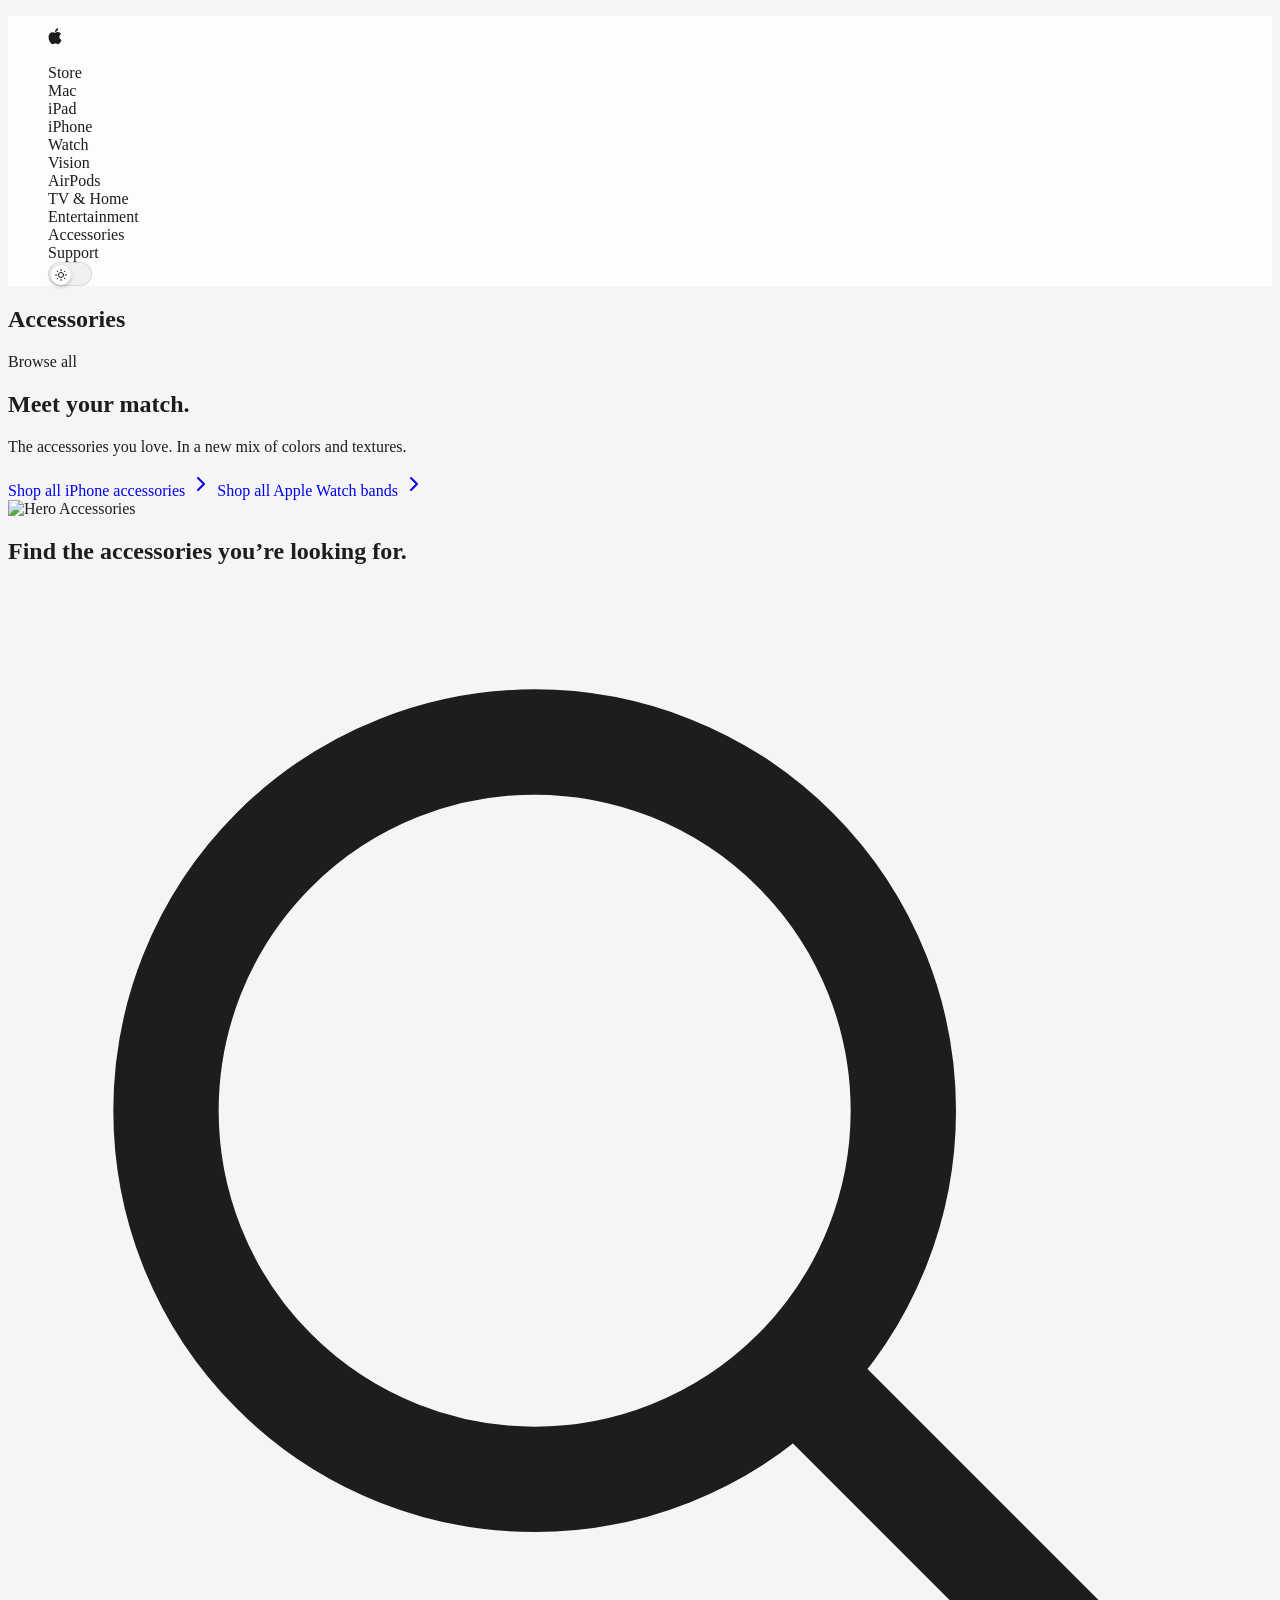
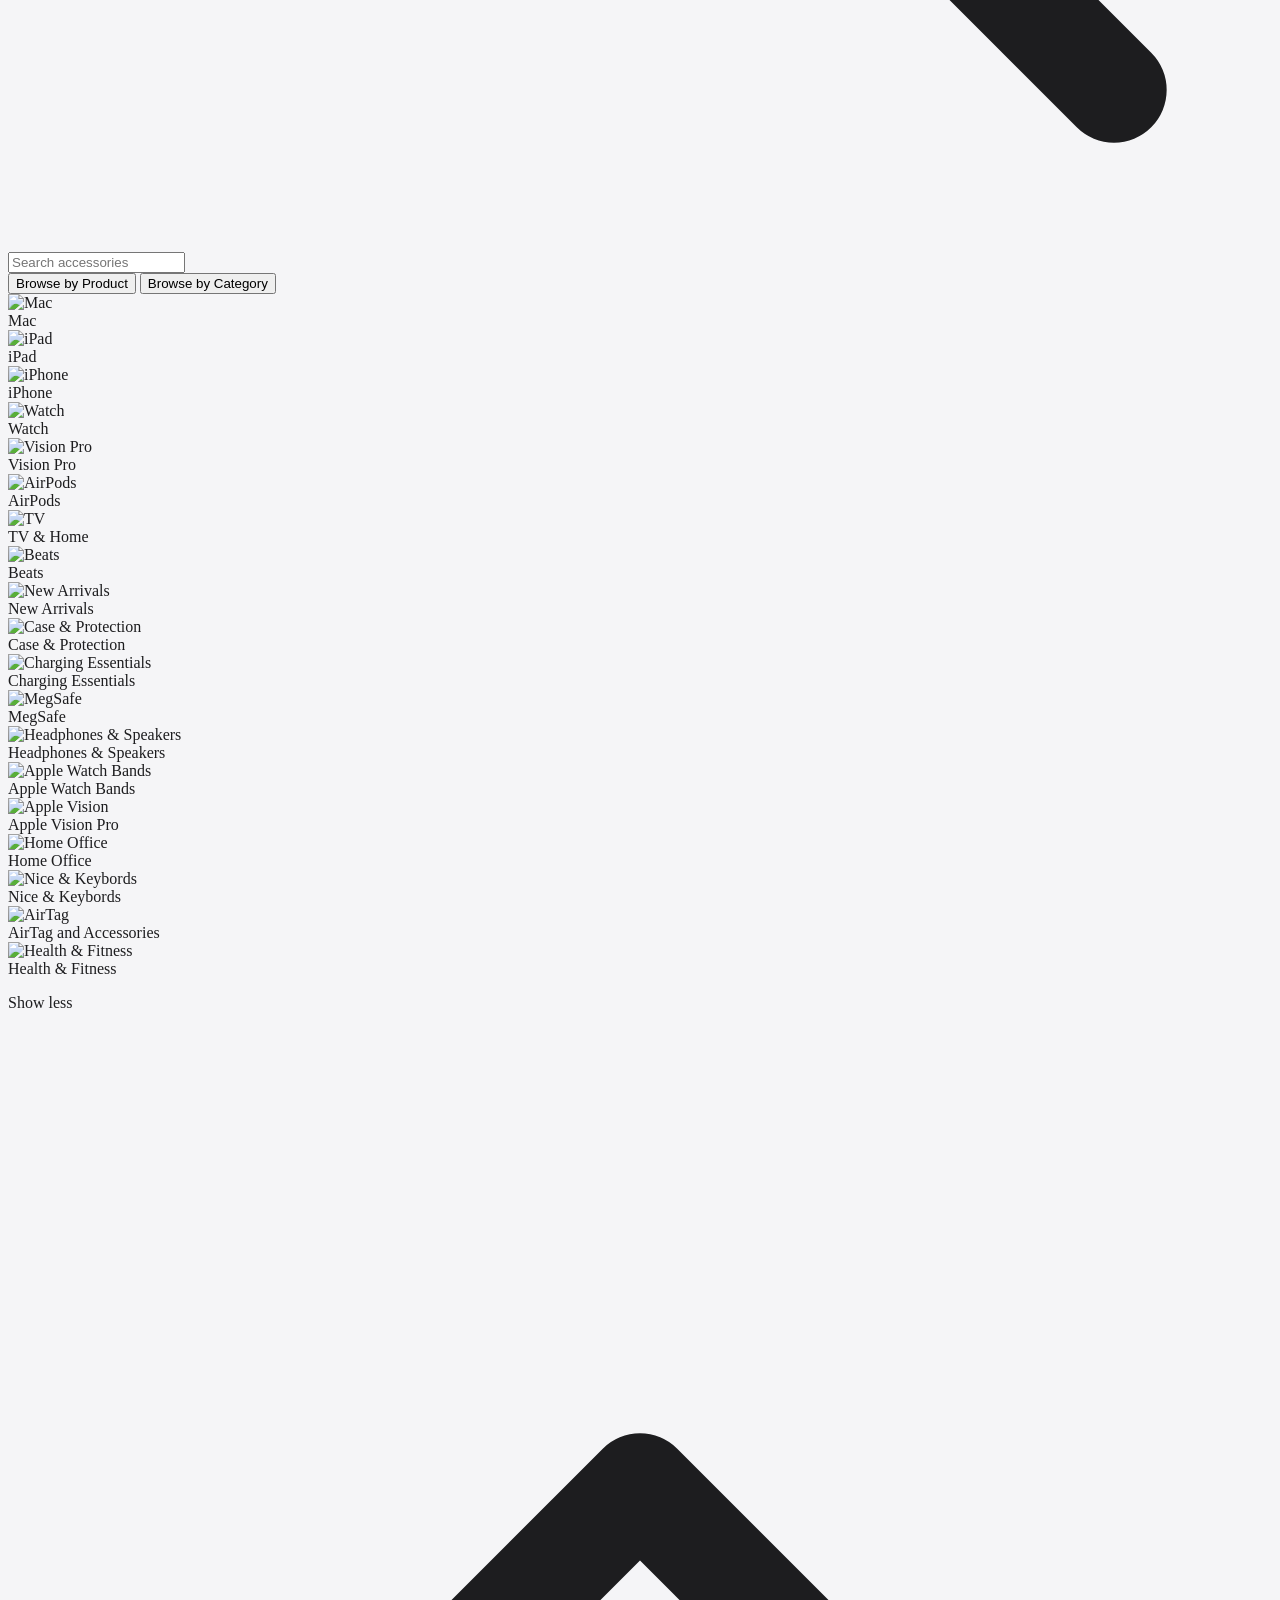
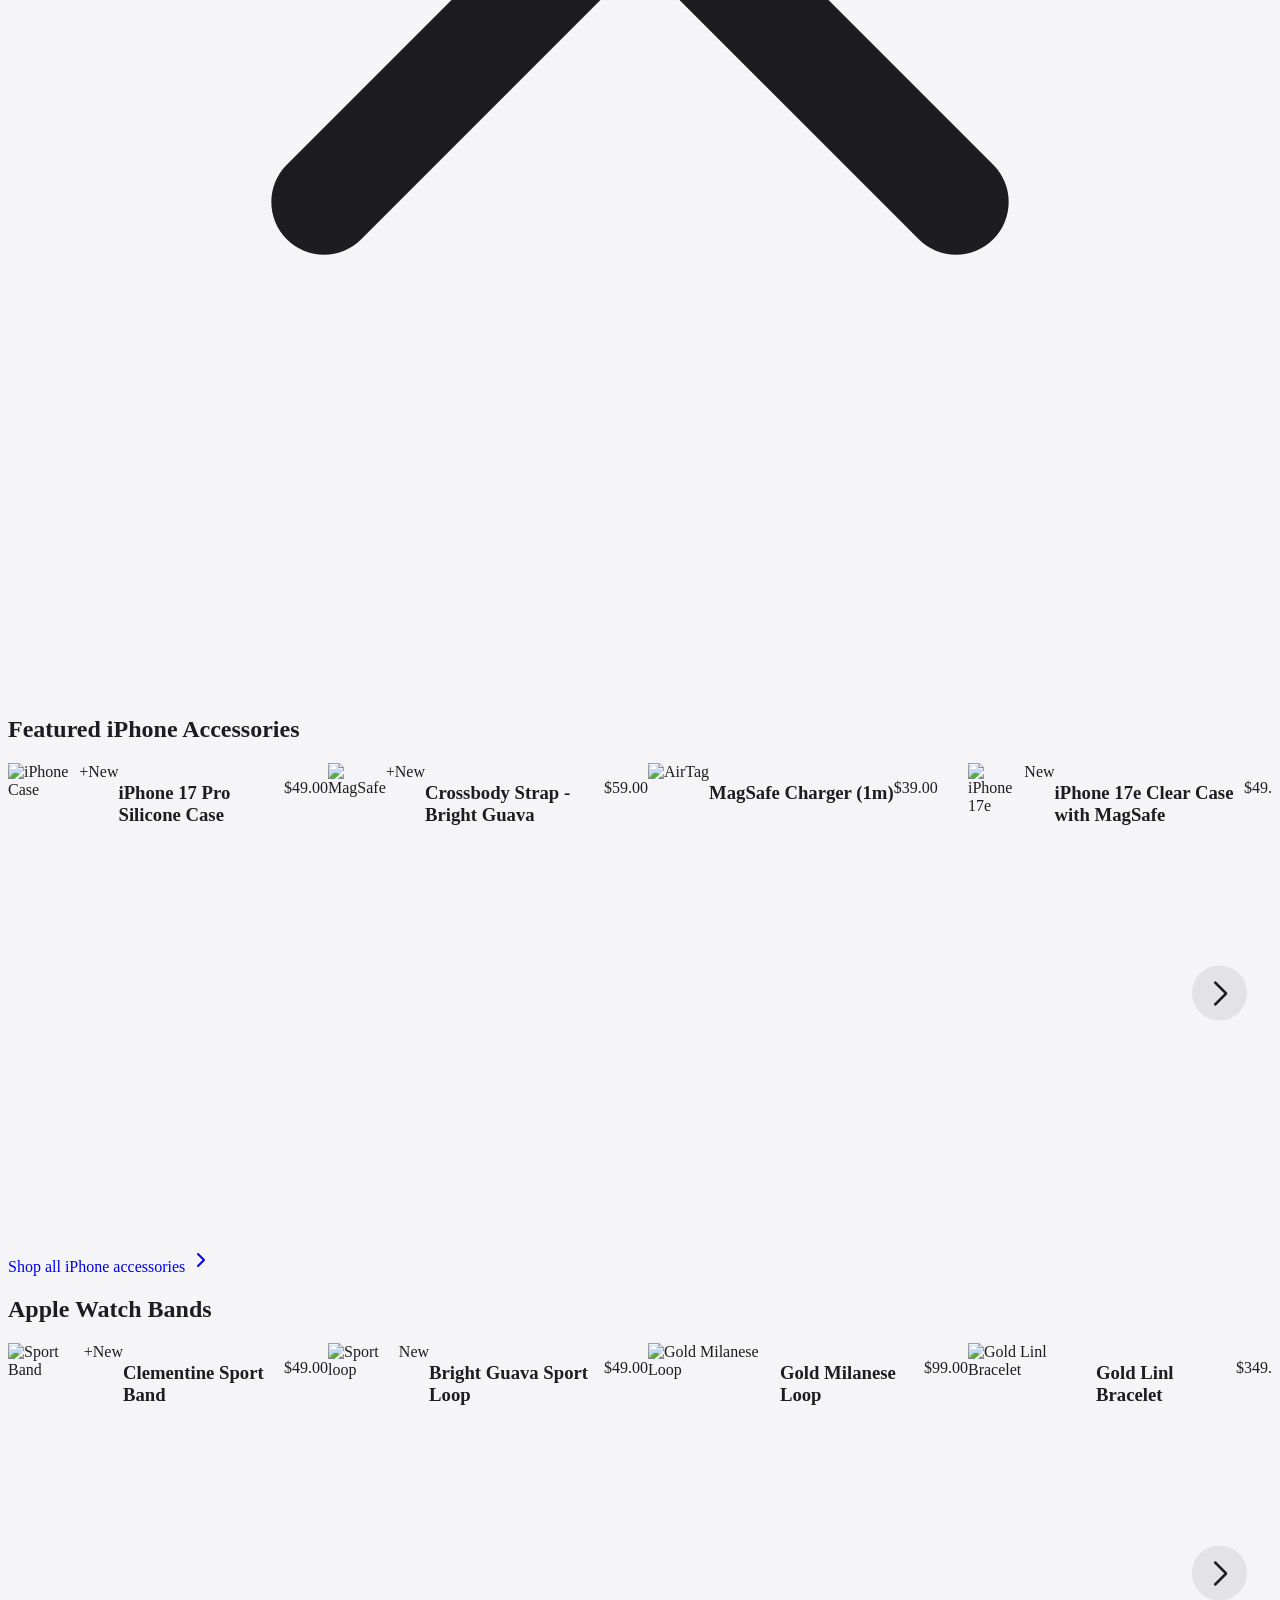
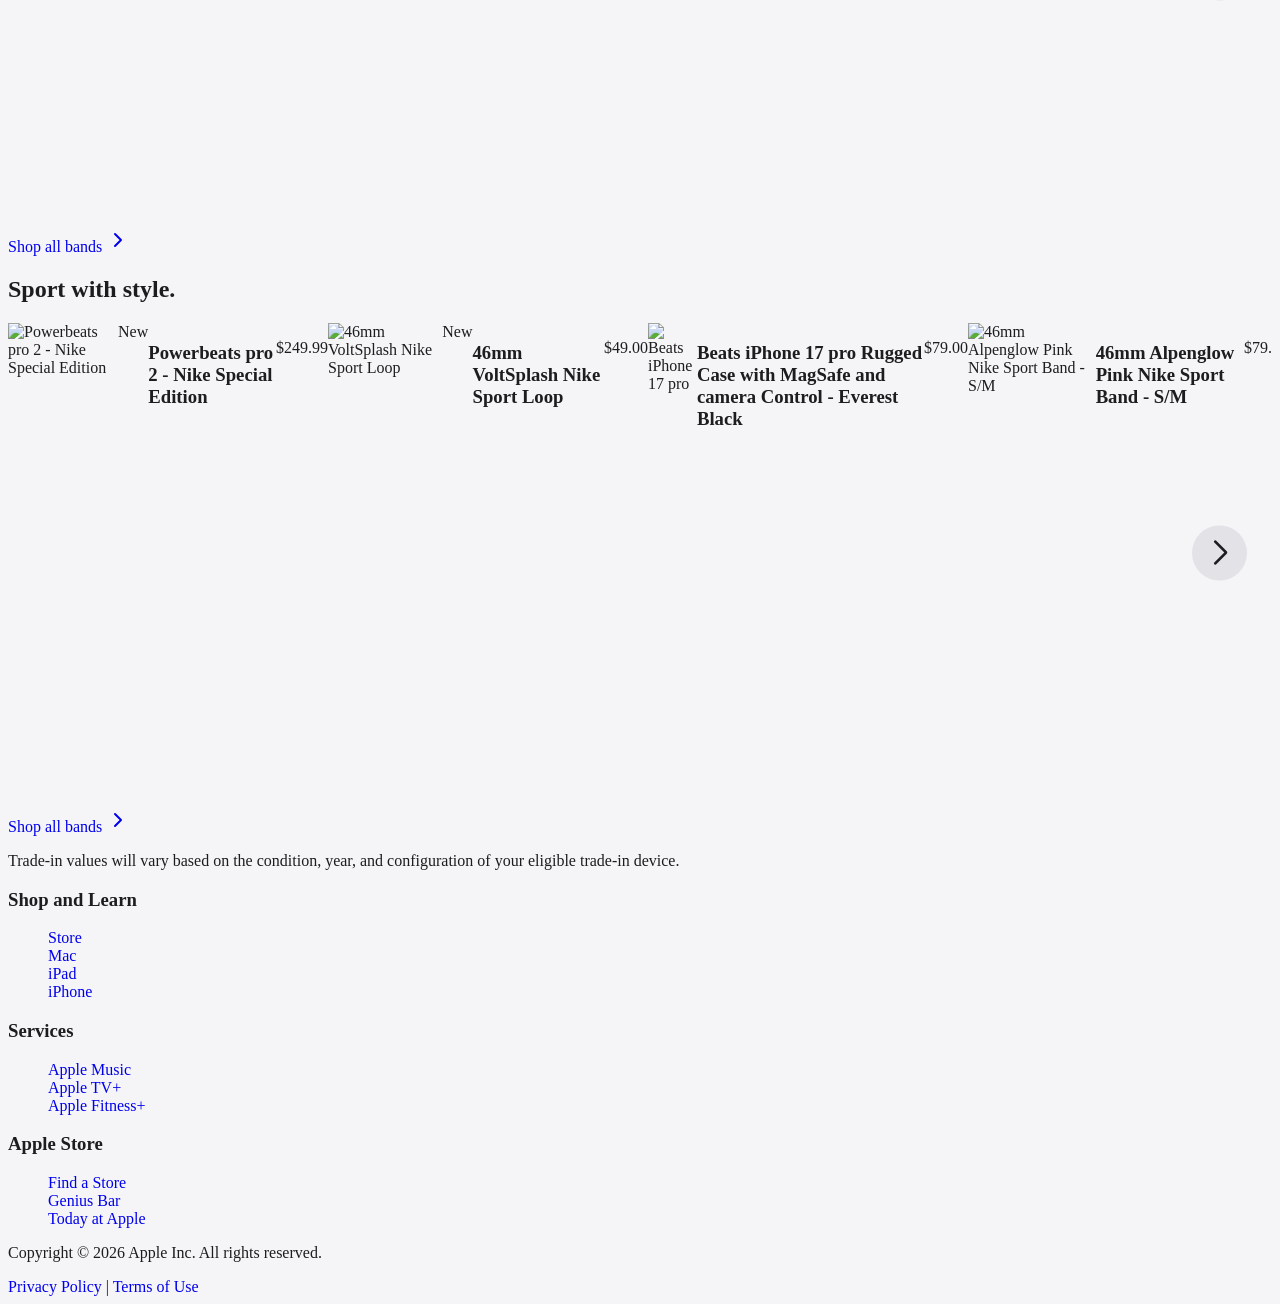
==== commit e6ebdc02: "Edit accessories page" ====
--- a/accessories.html
+++ b/accessories.html
@@ -19,14 +19,11 @@
               "apple-subtext": "#86868b",
               "apple-border": "#d2d2d7",
               "apple-link-dark": "#424245",
+              "apple-card-bg":"#eaeaed",
             },
             fontFamily: {
               sans: [
-                "-apple-system",
-                "BlinkMacSystemFont",
-                "SF Pro Display",
-                "Segoe UI",
-                "sans-serif",
+                "-apple-system","BlinkMacSystemFont","SF Pro Display","Segoe UI","sans-serif",
               ],
             },
             height: {
@@ -403,18 +400,25 @@
     <main>
       <!--Hero : Accessories-->
       <div class="dark fixed top-12 left-5 w-full z-50 ">
-        <div class="flex items-center justify-between py-4 max-w-[1024px] mx-auto px-8">
+        <div class="flex items-center justify-between py-4 max-w-[1024px] mx-auto px-8 ">
             <h2 class="text-lg font-semibold text-[#000]">Accessories</h2>
             <span class="text-xs text-gray-500 cursor-pointer">Browse all</span>
         </div>
      </div>
+
       <section class="flex flex-col md:flex-row items-center justify-between max-w-[1024px] pt-28 mx-auto px-5 dark">
         <div class="md:w-1/2 ">
           <h1 class="text-6xl font-bold text-apple-gray mb-6"> Meet your match.</h1>
           <p class="text-xl text-apple-gray mb-8 max-w-sm">The accessories you love. In a new mix of colors and textures.</p>
           <div class="space-y-3">
-            <a href="#" class="text-apple-blue hover:underline block text-lg">Shop all iPhone accessories ></a >
-            <a href="#" class="text-apple-blue hover:underline block text-lg">Shop all Apple Watch bands ></a>
+            <a href="#" class="flex items-center text-apple-blue hover:underline text-lg">Shop all iPhone accessories 
+              <svg xmlns="http://www.w3.org/2000/svg" width="24" height="24" viewBox="0 0 24 24" fill="none" stroke="currentColor" stroke-width="2" stroke-linecap="round" stroke-linejoin="round" class="w-6 h-6">
+               <polyline points="9 18 15 12 9 6"></polyline>
+              </svg></a >
+            <a href="#" class="flex items-center text-apple-blue hover:underline text-lg">Shop all Apple Watch bands 
+              <svg xmlns="http://www.w3.org/2000/svg" width="24" height="24" viewBox="0 0 24 24" fill="none" stroke="currentColor" stroke-width="2" stroke-linecap="round" stroke-linejoin="round" class="w-6 h-6">
+               <polyline points="9 18 15 12 9 6"></polyline>
+              </svg></a>
           </div>
         </div>
       <div class="w-full aspect-[2/1] md:aspect-[2.5/1] pt-5">
@@ -429,14 +433,14 @@
       <!--Search : Accessories-->
       <section class="max-w-[1024px] mx-auto px-5 pt-12  text-center dark">
         <h2 class="text-3xl font-semibold mb-10 dark"> Find the accessories you’re looking for.</h2>
-        <div class="relative max-w-xl mx-auto">
+        <div class="relative max-w-xl mx-auto ">
           <span class="absolute left-5 top-1/2 -translate-y-1/2 text-gray-400">
             <svg class="w-5 h-5" fill="none" stroke="currentColor"viewBox="0 0 24 24"  >
               <path stroke-linecap="round" stroke-linejoin="round"stroke-width="2"  d="m21 21-6-6m2-5a7 7 0 1 1-14 0 7 7 0 0 1 14 0z"/>
             </svg>
           </span>
           <input id="search-input" type="text" placeholder="Search accessories"
-            class="w-full py-4 pl-14 pr-5 border-2 border-apple-border  rounded-2xl text-base focus:border-apple-blue  outline-none"
+            class="bg-apple-card-bg dark:bg-[#1d1d1f] w-full py-4 pl-14 pr-5 border-2 border-apple-border  rounded-2xl text-base focus:border-apple-blue  outline-none"
           />
         </div>
 
@@ -605,13 +609,13 @@
       </section>
         
       <!-- Featured iPhone Accessories -->
-      <section class="swiper mySwiper max-w-[1024px] pb-14 mx-auto relative dark">
+      <section class="swiper mySwiper max-w-[1024px] mt-10 pb-14 mx-auto relative dark">
         <div class="text-center mb-12">
             <h2 class="text-4xl md:text-5xl text-apple-gray font-semibold tracking-tight">Featured iPhone Accessories</h2>
         </div>
 
         <div class="swiper-wrapper flex items-center md:items-stretch flex-row  gap-6">
-           <div class="swiper-slide mr-0 bg-apple-light-bg rounded-xl p-5 flex flex-col items-center group/card">
+           <div class="swiper-slide mr-0 bg-apple-card-bg dark:bg-[#1d1d1f]  rounded-xl p-5 flex flex-col items-center group/card">
             <div class=" flex items-center justify-center">
                 <img src="https://store.storeimages.cdn-apple.com/1/as-images.apple.com/is/MHW04?wid=532&hei=582&fmt=png-alpha&.v=d0djMWdpRmQxQlNMVnRYY2ZnY2xnUUhqc0NvK2RZTVd5TWVhUDFuQlo0M1FwWjlSbE1lUlFJc1Y5RCtEdkFRbVdtMElqcENQeXU4c21YNjUxMWxoTXc" 
                     alt="iPhone Case" 
@@ -635,7 +639,7 @@
             <p class="text-sm text-apple-gray mt-auto">$49.00</p>
            </div>
 
-            <div class="swiper-slide  p-5 bg-apple-light-bg rounded-xl flex flex-col items-center group/card">
+            <div class="swiper-slide  p-5 bg-apple-card-bg dark:bg-[#1d1d1f] rounded-xl flex flex-col items-center group/card">
             <div class="flex items-center justify-center">
                 <img src="https://store.storeimages.cdn-apple.com/1/as-images.apple.com/is/MHYX4?wid=532&hei=582&fmt=png-alpha&.v=dEtBeEVIaTMzc3hFNmQ5aEpmTloxZ0hqc0NvK2RZTVd5TWVhUDFuQlo0MDZLa0ZhcGhyM3hZZHkxT051RDA2d21kT1hCTDRBV1Z2MHFvcUcvQkFCM0E" 
                     alt="MagSafe" 
@@ -658,7 +662,7 @@
             <p class="text-sm text-apple-gray mt-auto">$59.00</p>
             </div>
 
-            <div class="swiper-slide p-5 bg-apple-light-bg rounded-xl  flex flex-col items-center group/card">
+            <div class="swiper-slide p-5 bg-apple-card-bg dark:bg-[#1d1d1f] rounded-xl  flex flex-col items-center group/card">
             <div class="flex items-center justify-center mb-12">
                 <img src="https://store.storeimages.cdn-apple.com/1/as-images.apple.com/is/MGD74?wid=532&hei=582&fmt=png-alpha&.v=Nm9pdHNQWlpqeUxJK05lY2hoUkdzZ0hqc0NvK2RZTVd5TWVhUDFuQlo0MzNKK09jOHUreEYvZnpSQUVFYUZBZnpxVmhFdC9yK2RzT3FKL1lsOVpPbVE" 
                     alt="AirTag" 
@@ -670,7 +674,7 @@
             <p class="text-sm text-apple-gray mt-auto">$39.00</p>
             </div>
 
-            <div class="swiper-slide  p-5 bg-apple-light-bg rounded-xl  flex flex-col items-center group/card">
+            <div class="swiper-slide  p-5 bg-apple-card-bg dark:bg-[#1d1d1f] rounded-xl  flex flex-col items-center group/card">
             <div class="flex items-center justify-center mb-6">
                 <img src="https://store.storeimages.cdn-apple.com/1/as-images.apple.com/is/MHWC4?wid=532&hei=582&fmt=png-alpha&.v=VFRpOStvSmwxZlpXZnVuRnY5Q1pMZ0hqc0NvK2RZTVd5TWVhUDFuQlo0MTlvNm5sMVp5bE5oMWFJT0dVaytGcnJmWFZCLzNEcHQwRFNWUTNWaFBJZGc" 
                     alt="iPhone 17e" 
@@ -683,7 +687,7 @@
             <p class="text-sm text-apple-gray mt-auto">$49.00</p>
             </div>
 
-           <div class="swiper-slide  p-5 bg-apple-light-bg rounded-xl flex flex-col items-center group/card">
+           <div class="swiper-slide  p-5 bg-apple-card-bg dark:bg-[#1d1d1f] rounded-xl flex flex-col items-center group/card">
             <div class="flex items-center justify-center mb-12">
                 <img src="https://store.storeimages.cdn-apple.com/1/as-images.apple.com/is/MWVV3?wid=532&hei=582&fmt=png-alpha&.v=V2M0KytQQ2JqaGhIV1hQNW95R0tFUUhqc0NvK2RZTVd5TWVhUDFuQlo0MEU1TlFBeVduZEoydzN2b3BiWVlHN2lwT21qT1NDNGgrVFE2SFNpUm1NUlE" 
                     alt="Power Adapter" 
@@ -695,7 +699,7 @@
             <p class="text-sm text-apple-gray mt-auto">$19.00</p>
             </div>
 
-            <div class="swiper-slide p-5 bg-apple-light-bg rounded-xl  flex flex-col items-center group/card">
+            <div class="swiper-slide p-5 bg-apple-card-bg dark:bg-[#1d1d1f] rounded-xl  flex flex-col items-center group/card">
             <div class="flex items-center justify-center mb-12">
                 <img src="https://store.storeimages.cdn-apple.com/1/as-images.apple.com/is/MGKN4?wid=532&hei=582&fmt=png-alpha&.v=T0lOcnNHdkZoVHZXUE1wQk9tZ1A4d0hqc0NvK2RZTVd5TWVhUDFuQlo0M0NzdzNDT1N4VEJGYnliSWtxOW1wYWxkajZ1cGQ5WVZidWhPak1Ga21BOGc" 
                     alt="AirTag" 
@@ -707,7 +711,7 @@
             <p class="text-sm text-apple-gray mt-auto">$39.00</p>
             </div>
            
-            <div class="swiper-slide  p-5 bg-apple-light-bg rounded-xl flex flex-col items-center group/card">
+            <div class="swiper-slide  p-5 bg-apple-card-bg dark:bg-[#1d1d1f] rounded-xl flex flex-col items-center group/card">
             <div class="flex items-center justify-center ">
                 <img src="https://store.storeimages.cdn-apple.com/1/as-images.apple.com/is/MGF94?wid=532&hei=582&fmt=png-alpha&.v=NHVHbTRuTXNCZ2YyMFpQQzliQWUrZ0hqc0NvK2RZTVd5TWVhUDFuQlo0MTl4TEdnL1N0R09CKzNaY2RTOWdUMjZXNFI5THd4Z01LM1VpUzd0TFNGaVE" 
                     alt=" iPhone 17 Pro Max" 
@@ -733,18 +737,23 @@
         <div class="swiper-button-prev absolute custom-arrow hidden md:flex"></div>
 
         <div class="text-center my-8">
-          <a href="#" class="text-apple-blue hover:underline text-lg">Shop all iPhone accessories ></a>
+            <a href="#" class="flex items-center justify-center text-apple-blue hover:underline text-lg">Shop all iPhone accessories
+              <svg xmlns="http://www.w3.org/2000/svg" width="24" height="24" viewBox="0 0 24 24" fill="none" stroke="currentColor" stroke-width="2" stroke-linecap="round" stroke-linejoin="round" class="w-6 h-6">
+               <polyline points="9 18 15 12 9 6"></polyline>
+              </svg>
+            </a>
         </div>
         </section>
 
       <!--Apple Watch Bands -->
-        <section class="swiper mySwiper max-w-[1024px] pb-14 mx-auto relative dark">
+        <section class="swiper mySwiper max-w-[1024px] mt-10 pb-14 mx-auto relative dark">
         <div class="text-center mb-12">
             <h2 class="text-4xl md:text-5xl text-apple-gray font-semibold tracking-tight">Apple Watch Bands</h2>
         </div>
 
         <div class="swiper-wrapper flex items-center md:items-stretch flex-row  gap-6">
-          <div class="swiper-slide p-5 bg-apple-light-bg rounded-xl flex flex-col items-center group/card">
+          
+          <div class="swiper-slide p-5 bg-apple-card-bg dark:bg-[#1d1d1f] rounded-xl flex flex-col items-center group/card">
             <div class=" flex items-center justify-center">
                 <img src="https://store.storeimages.cdn-apple.com/1/as-images.apple.com/is/MHYK4ref?wid=532&hei=582&fmt=png-alpha&.v=T0k2ZVhPeVJLeUtDa3JwNlZHN215Rkxrd3NRTzUwSGh2QVAzV3JWV0JLY0lJMFpLdCtUemUzUEVLOWMwUTQ0Vm9PSVQzejFVM0F6OEpkQkpSNGEzTUE" 
                     alt="Sport Band" 
@@ -768,7 +777,7 @@
             <p class="text-sm text-apple-gray mt-auto">$49.00</p>
            </div>
 
-            <div class="swiper-slide  p-5 bg-apple-light-bg rounded-xl flex flex-col items-center group/card">
+            <div class="swiper-slide  p-5 bg-apple-card-bg dark:bg-[#1d1d1f] rounded-xl flex flex-col items-center group/card">
             <div class="flex items-center justify-center">
                 <img src="https://store.storeimages.cdn-apple.com/1/as-images.apple.com/is/MHYW4?wid=532&hei=582&fmt=png-alpha&.v=VkVCc0MyaVhYdU1MNC83U0xvM0NaZ0hqc0NvK2RZTVd5TWVhUDFuQlo0MlhBTjlUZDYzNDR5RnVuNlp3TVhrbW8rSnRhVEZ6d0t0RlFJdzY2WXBRV3c" 
                     alt="Sport loop" 
@@ -790,7 +799,7 @@
             <p class="text-sm text-apple-gray mt-auto">$49.00</p>
             </div>
 
-            <div class="swiper-slide  p-5 bg-apple-light-bg rounded-xl flex flex-col items-center group/card">
+            <div class="swiper-slide  p-5 bg-apple-card-bg dark:bg-[#1d1d1f] rounded-xl flex flex-col items-center group/card">
             <div class="flex items-center justify-center ">
                 <img src="https://store.storeimages.cdn-apple.com/1/as-images.apple.com/is/MGJ44ref?wid=532&hei=582&fmt=png-alpha&.v=S3RjMi9OTkFoVDRzeTN3YzIvTXFKVkxrd3NRTzUwSGh2QVAzV3JWV0JLZGQwTDBLMkk4Njh0VnFzYlpXWjZhZmFoemhWb09hT1BmQWVFdjBsbWR2cEE" 
                     alt="Gold Milanese Loop" 
@@ -807,7 +816,7 @@
             <p class="text-sm text-apple-gray mt-auto">$99.00</p>
             </div>
 
-            <div class="swiper-slide  p-5 bg-apple-light-bg rounded-xl flex flex-col items-center group/card">
+            <div class="swiper-slide  p-5 bg-apple-card-bg dark:bg-[#1d1d1f] rounded-xl flex flex-col items-center group/card">
             <div class="flex items-center justify-center ">
                 <img src="https://store.storeimages.cdn-apple.com/1/as-images.apple.com/is/MXMC3?wid=532&hei=582&fmt=png-alpha&.v=S1VIaUw3TVVWZDM1U0dRaG55NkxBUUhqc0NvK2RZTVd5TWVhUDFuQlo0MjNrTGtNYnVKWG5haEQzNFkxWEVjODhYcVliKzRpbjZEM1I5RjY4TGd1RUE" 
                     alt="Gold Linl Bracelet" 
@@ -824,7 +833,7 @@
             <p class="text-sm text-apple-gray mt-auto">$349.00</p>
             </div>
 
-             <div class="swiper-slide p-5 bg-apple-light-bg rounded-xl flex flex-col items-center group/card">
+            <div class="swiper-slide p-5 bg-apple-card-bg dark:bg-[#1d1d1f] rounded-xl flex flex-col items-center group/card">
             <div class="flex items-center justify-center ">
                 <img src="https://store.storeimages.cdn-apple.com/1/as-images.apple.com/is/MHXR4?wid=532&hei=582&fmt=png-alpha&.v=akhiaklhN24xME04MzkrdkFCY3V0Z0hqc0NvK2RZTVd5TWVhUDFuQlo0Mk9ZaWRTa21nZVllb2xTOGM4SWlyeHVFaTBGUlVtQm9tV3JpcjM3c0d6UXc" 
                     alt="Apple Watch" 
@@ -847,17 +856,21 @@
         <div class="swiper-button-prev absolute custom-arrow hidden md:flex"></div>
 
         <div class="text-center my-8">
-            <a href="#" class="text-apple-blue hover:underline text-lg">Shop all bands ></a>
+            <a href="#" class="flex items-center justify-center text-apple-blue hover:underline text-lg">Shop all bands
+              <svg xmlns="http://www.w3.org/2000/svg" width="24" height="24" viewBox="0 0 24 24" fill="none" stroke="currentColor" stroke-width="2" stroke-linecap="round" stroke-linejoin="round" class="w-6 h-6">
+               <polyline points="9 18 15 12 9 6"></polyline>
+              </svg>
+            </a>
         </div>
         </section>
 
         <!--Sport with style. -->
-        <section class="max-w-[1024px] mx-auto px-5 md:px-12 pb-16 relative  dark">
+        <section class="swiper mySwiper max-w-[1024px] mt-10 pb-14 mx-auto relative dark">
         <div class="text-center mb-12">
             <h2 class="text-4xl md:text-5xl text-apple-gray font-semibold tracking-tight">Sport with style.</h2>
         </div>
-        <div class="flex items-center md:items-stretch flex-col md:flex-row gap-5 pb-2">
-          <div class="w-[450px] bg-apple-light-bg rounded-xl p-5 flex flex-col items-center group/card">
+        <div class="swiper-wrapper flex items-center md:items-stretch flex-row gap-6">
+           <div class="swiper-slide p-5 bg-apple-card-bg dark:bg-[#1d1d1f] rounded-xl flex flex-col items-center group/card">
             <div class=" flex items-center justify-center mb-8">
                 <img src="https://store.storeimages.cdn-apple.com/1/as-images.apple.com/is/MJ2D4?wid=532&hei=582&fmt=png-alpha&.v=VWRSMDBhY000M2hjS3JJcXQ4S1ZjQUhqc0NvK2RZTVd5TWVhUDFuQlo0M1VpaVAydWVEWFN6TWVtVkJoY0VLakRtRjFKanU0YzNocVhNT1E5WjFPaEE" 
                     alt="Powerbeats pro 2 - Nike Special Edition" 
@@ -871,7 +884,7 @@
             <p class="text-sm text-apple-gray mt-auto">$249.99</p>
            </div>
 
-            <div class="w-[450px] p-5 bg-apple-light-bg rounded-xl flex flex-col items-center group/card">
+            <div class="swiper-slide p-5 bg-apple-card-bg dark:bg-[#1d1d1f] rounded-xl flex flex-col items-center group/card">
             <div class="flex items-center justify-center">
                 <img src="https://store.storeimages.cdn-apple.com/1/as-images.apple.com/is/MGD24_AV1?wid=532&hei=582&fmt=png-alpha&.v=MVhTUWxXVS95STkrdEhvbnpFNW1JU3RmTlp5VEhLWFJQOFJ5QjdiWWtScDdDR0Z2dzN0cEVtVUhNSHY0M3FCVDdyNjM1VnR4di90bDhBNTYweGdiMFE" 
                     alt="46mm VoltSplash Nike Sport Loop" 
@@ -892,7 +905,7 @@
             <p class="text-sm text-apple-gray mt-auto">$49.00</p>
             </div>
 
-            <div class="w-[450px] p-5 bg-apple-light-bg rounded-xl  flex flex-col items-center group/card">
+            <div class="swiper-slide p-5 bg-apple-card-bg dark:bg-[#1d1d1f] rounded-xl flex flex-col items-center group/card">
             <div class="flex items-center justify-center ">
                 <img src="https://store.storeimages.cdn-apple.com/1/as-images.apple.com/is/MGJM4?wid=532&hei=582&fmt=png-alpha&.v=dFVqUWZ0a2tHOEZCaGpkN2NheUN5UUhqc0NvK2RZTVd5TWVhUDFuQlo0MmJWWStyQy9Bc0pkZ0lVRHMwajExY2tERE10eXgzUjNzTld2OEZnZSs4REE" 
                     alt="Beats iPhone 17 pro" 
@@ -909,24 +922,50 @@
             </h3>
             <p class="text-sm text-apple-gray mt-auto">$79.00</p>
             </div>
-        </div>
-
-        <!-- <button class="absolute left-6 top-[55%] -translate-y-1/2 bg-[#d2d2d7]/50 hover:bg-[#d2d2d7] p-3 rounded-full z-10 transition-colors hidden md:block">
-            <svg class="w-6 h-6 text-[#1d1d1f]" fill="none" stroke="currentColor" viewBox="0 0 24 24"><path stroke-linecap="round" stroke-linejoin="round" stroke-width="2" d="M15 19l-7-7 7-7"/></svg>
-        </button>
-        <button class="absolute right-6 top-[55%] -translate-y-1/2 bg-[#d2d2d7]/50 hover:bg-[#d2d2d7] p-3 rounded-full z-10 transition-colors hidden md:block">
-            <svg class="w-6 h-6 text-[#1d1d1f]" fill="none" stroke="currentColor" viewBox="0 0 24 24"><path stroke-linecap="round" stroke-linejoin="round" stroke-width="2" d="m9 5 7 7-7 7"/></svg>
-        </button> -->
-
-        <div class="flex justify-center gap-3 mt-2">
-            <span class="w-2 h-2 rounded-full bg-[#424245]"></span>
-            <span class="w-2 h-2 rounded-full bg-[#d2d2d7]"></span>
-            <span class="w-2 h-2 rounded-full bg-[#d2d2d7]"></span>
-            <span class="w-2 h-2 rounded-full bg-[#d2d2d7]"></span>
-        </div>
-
-        <div class="text-center mt-8">
-            <a href="#" class="text-apple-blue hover:underline text-lg">Shop all bands ></a>
+
+            <div class="swiper-slide p-5 bg-apple-card-bg dark:bg-[#1d1d1f] rounded-xl flex flex-col items-center group/card">
+            <div class="flex items-center justify-center ">
+                <img src="https://store.storeimages.cdn-apple.com/1/as-images.apple.com/is/MGC64ref_AV1?wid=532&hei=582&fmt=png-alpha&.v=NW5ualVsM3F3OFl6N2dNN3JYRWQrY25GeFlBNUZ4MVNzNjJzZFhYMTFSakhxZjQyanFrTDN5a241WlpqRHdlVHA4Ky90S3VtVFZzbGoyamRObi9PS1E" 
+                    alt="46mm Alpenglow Pink Nike Sport Band - S/M" 
+                    class="object-contain h-full group-hover/card:scale-105 transition-transform duration-500">
+            </div>
+             <div class="flex gap-1 mb-5">
+                <span class="w-3 h-3 rounded-full bg-[#413F3F] border border-black/5"></span>
+                <span class="w-3 h-3 rounded-full bg-[#FCA68E] border border-black/5"></span>    
+                <span class="w-3 h-3 rounded-full bg-[#79859C] border border-black/5"></span>
+                <span class="w-3 h-3 rounded-full bg-[#AFA9A3] border border-black/5"></span>
+                <span class="w-3 h-3 rounded-full bg-[#DEE823] border border-black/5"></span>
+            </div>
+            <h3 class="font-semibold text-center text-apple-gray leading-tight mb-2 px-6 mt-6">
+               46mm Alpenglow Pink Nike Sport Band - S/M
+            </h3>
+            <p class="text-sm text-apple-gray mt-auto">$79.00</p>
+            </div>
+
+            <div class="swiper-slide p-5 bg-apple-card-bg dark:bg-[#1d1d1f] rounded-xl flex flex-col items-center group/card">
+            <div class=" flex items-center justify-center mb-8">
+                <img src="https://store.storeimages.cdn-apple.com/1/as-images.apple.com/is/MJ2D4?wid=532&hei=582&fmt=png-alpha&.v=VWRSMDBhY000M2hjS3JJcXQ4S1ZjQUhqc0NvK2RZTVd5TWVhUDFuQlo0M1VpaVAydWVEWFN6TWVtVkJoY0VLakRtRjFKanU0YzNocVhNT1E5WjFPaEE" 
+                    alt="Powerbeats pro 2 - Nike Special Edition" 
+                    class="object-contain h-full group-hover/card:scale-105 transition-transform duration-500">
+            </div>
+
+            <span class="text-[#bf4800] text-sm font-bold">New</span>
+            <h3 class="font-semibold text-center text-apple-gray leading-tight my-2  px-6">
+                Powerbeats pro 2 - Nike Special Edition
+            </h3>
+            <p class="text-sm text-apple-gray mt-auto">$249.99</p>
+           </div>
+        </div>
+
+        <div class="swiper-button-next absolute custom-arrow hidden md:flex"></div>
+        <div class="swiper-button-prev absolute custom-arrow hidden md:flex"></div>
+
+        <div class="text-center my-8">
+            <a href="#" class="flex items-center justify-center text-apple-blue hover:underline text-lg">Shop all bands
+              <svg xmlns="http://www.w3.org/2000/svg" width="24" height="24" viewBox="0 0 24 24" fill="none" stroke="currentColor" stroke-width="2" stroke-linecap="round" stroke-linejoin="round" class="w-6 h-6">
+               <polyline points="9 18 15 12 9 6"></polyline>
+              </svg>
+            </a>
         </div>
         </section>
     </main>
--- a/assets/css/variables.css
+++ b/assets/css/variables.css
@@ -1,7 +1,7 @@
 /* Light & Dark Theme Colors */
 :root,
 .light-mode {
-  --bg-color: #f5f5f7;
+  --bg-color: #f5f5f7 ;
   --text-color: #1d1d1f;
   --link-color: #0071e3;
   --nav-bg: rgba(255, 255, 255, 0.8);
@@ -16,14 +16,12 @@
   --link-color: #2997ff;
   --nav-bg: rgba(0, 0, 0, 0.8);
   --nav-text: #f5f5f7;
-  --border-color: #424245;
+  --border-color: #424245 ;
   --button-hover: #0077ed;
 }
 
 body {
   background-color: var(--bg-color);
   color: var(--text-color);
-  transition:
-    background-color 0.3s ease,
-    color 0.3s ease;
+  transition: background-color 0.3s ease, color 0.3s ease;
 }
--- a/assets/css/accessories.css
+++ b/assets/css/accessories.css
@@ -1,69 +1,74 @@
-.dark-mode .dark{
-    filter: invert(1) hue-rotate(180deg);
-    transition: filter 0.3s ease;
-}
-.dark-mode img {
-    filter: invert(1) hue-rotate(180deg); 
+.dark-mode .dark,
+.dark-mode .swiper-slide img {
+  filter: invert(1) hue-rotate(180deg);
+  transition: filter 0.3s ease;
 }
 body {
-    overflow-x: hidden;
+  overflow-x: hidden;
 }
 .swiper {
-    overflow: hidden !important;
+  overflow: hidden !important;
 }
 
 .swiper-slide {
-    width: 320px;
-    display: flex;
-    margin-right: 0 !important;
+  width: 320px;
+  height: 485px;
+  display: flex;
+  margin-right: 0 !important;
 }
 
 .swiper-pagination {
-    bottom: -30px !important;
+  bottom: -30px !important;
 }
 .custom-arrow {
-    background-color: rgba(210, 210, 215, 0.5) !important;
-    border-radius: 50% !important;
-    width: 55px !important;
-    height: 55px !important;
-    color: #1d1d1f !important; 
-    transition: all 0.3s ease !important;
-    z-index: 20 !important;
-    top: 55% !important;
-    transform: translateY(-50%) !important;
-    display: flex !important;
-    align-items: center !important;
-    justify-content: center !important;
+  background-color: rgba(210, 210, 215, 0.5) !important;
+  border-radius: 50% !important;
+  width: 55px !important;
+  height: 55px !important;
+  color: #1d1d1f !important;
+  transition: all 0.3s ease !important;
+  z-index: 20 !important;
+  top: 55% !important;
+  transform: translateY(-50%) !important;
+  display: flex !important;
+  align-items: center !important;
+  justify-content: center !important;
 }
 
 .custom-arrow:hover {
-    background-color: rgba(210, 210, 215, 0.8) !important;
+  background-color: rgba(210, 210, 215, 0.8) !important;
 }
 
 .custom-arrow:after {
-    font-size: 24px !important;
-    font-weight: bolder;
+  font-size: 24px !important;
+  font-weight: bolder;
 }
 
 .swiper-button-disabled {
-    opacity: 0 !important;
-    pointer-events: none; 
+  opacity: 0 !important;
+  pointer-events: none;
 }
 
-.swiper-button-next { right: 25px !important; }
-.swiper-button-prev { left: 15px !important; }
+.swiper-button-next {
+  right: 25px !important;
+}
+.swiper-button-prev {
+  left: 15px !important;
+}
 
-@media(max-width:700px){
- .swiper-slide {
+@media (max-width: 700px) {
+  .swiper-slide {
     width: 400px;
     height: auto;
     display: flex;
     margin-right: 0 !important;
-}
-.swiper-wrapper{
+  }
+  .swiper-wrapper {
     width: 90%;
     margin: 0 auto;
     align-items: stretch;
+  }
+  .swiper-button-next {
+    right: 40px !important;
+  }
 }
-.swiper-button-next { right: 40px !important; }
-}
